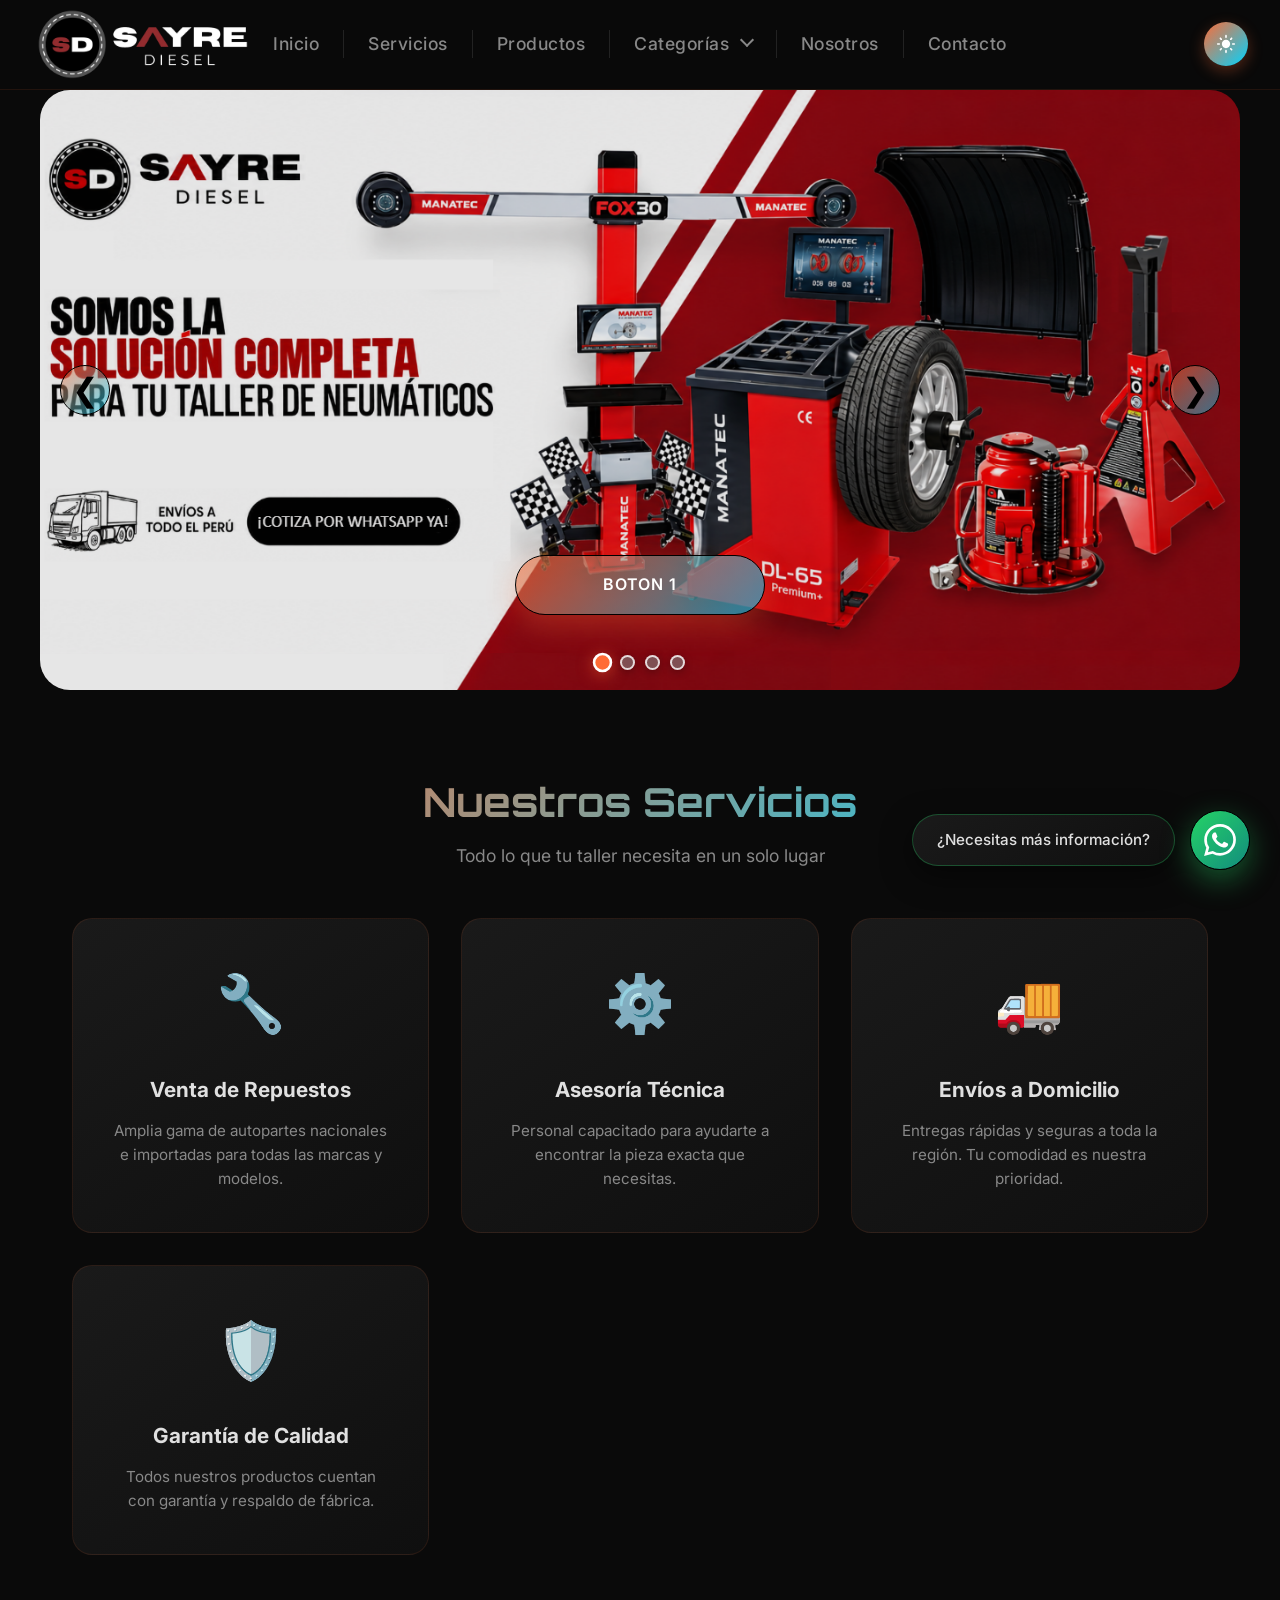
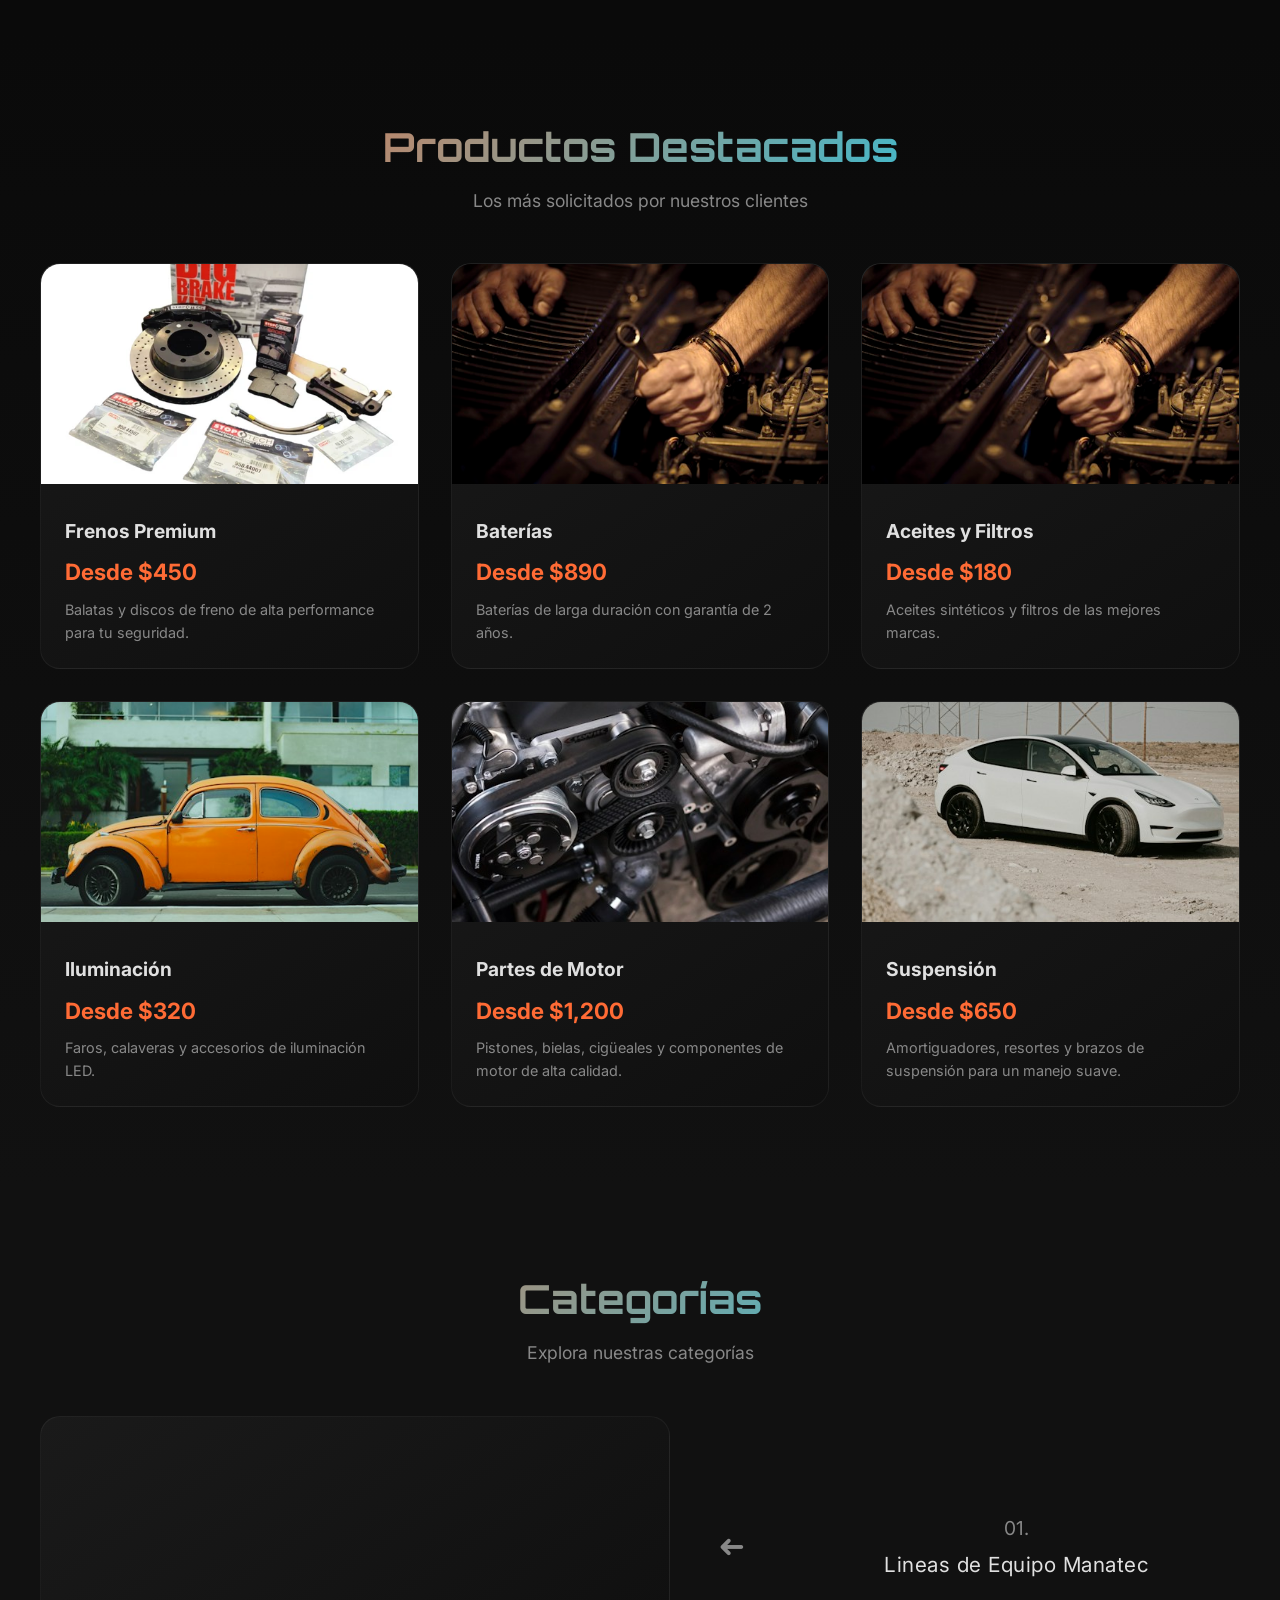
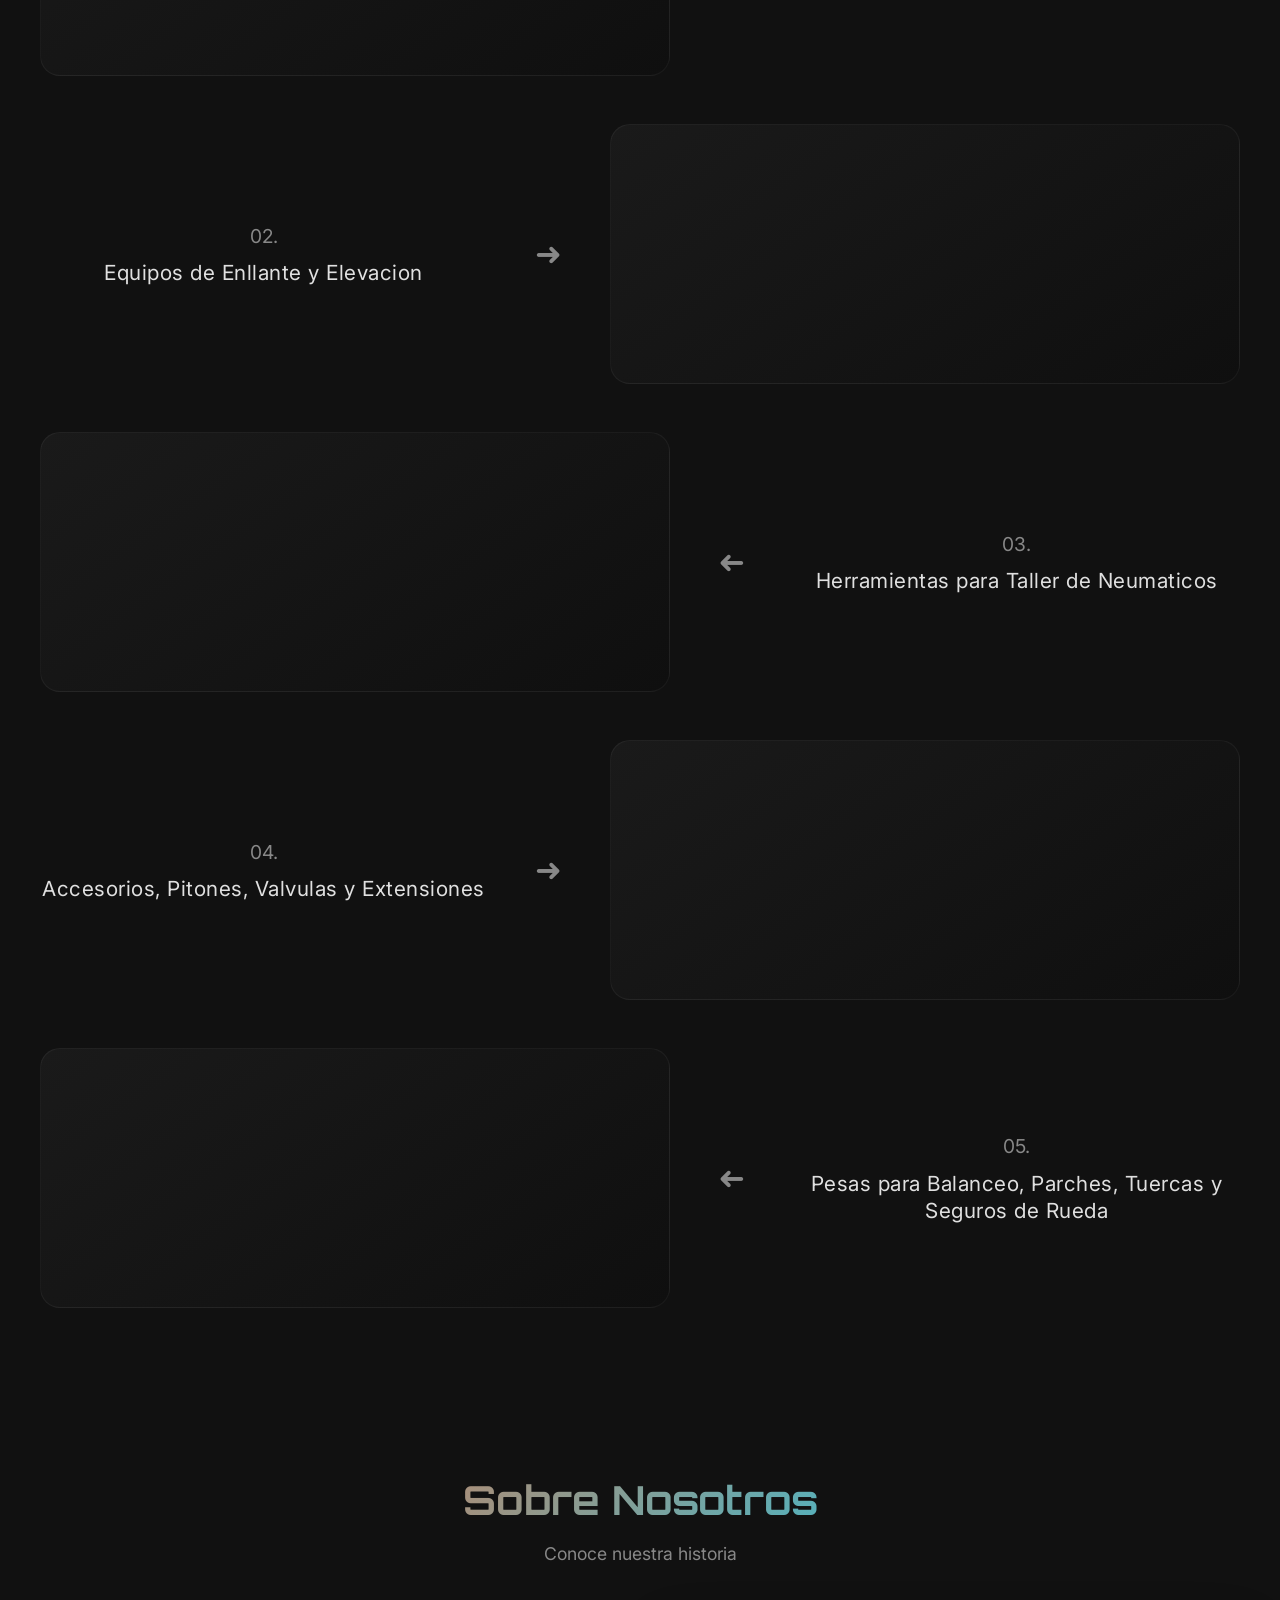
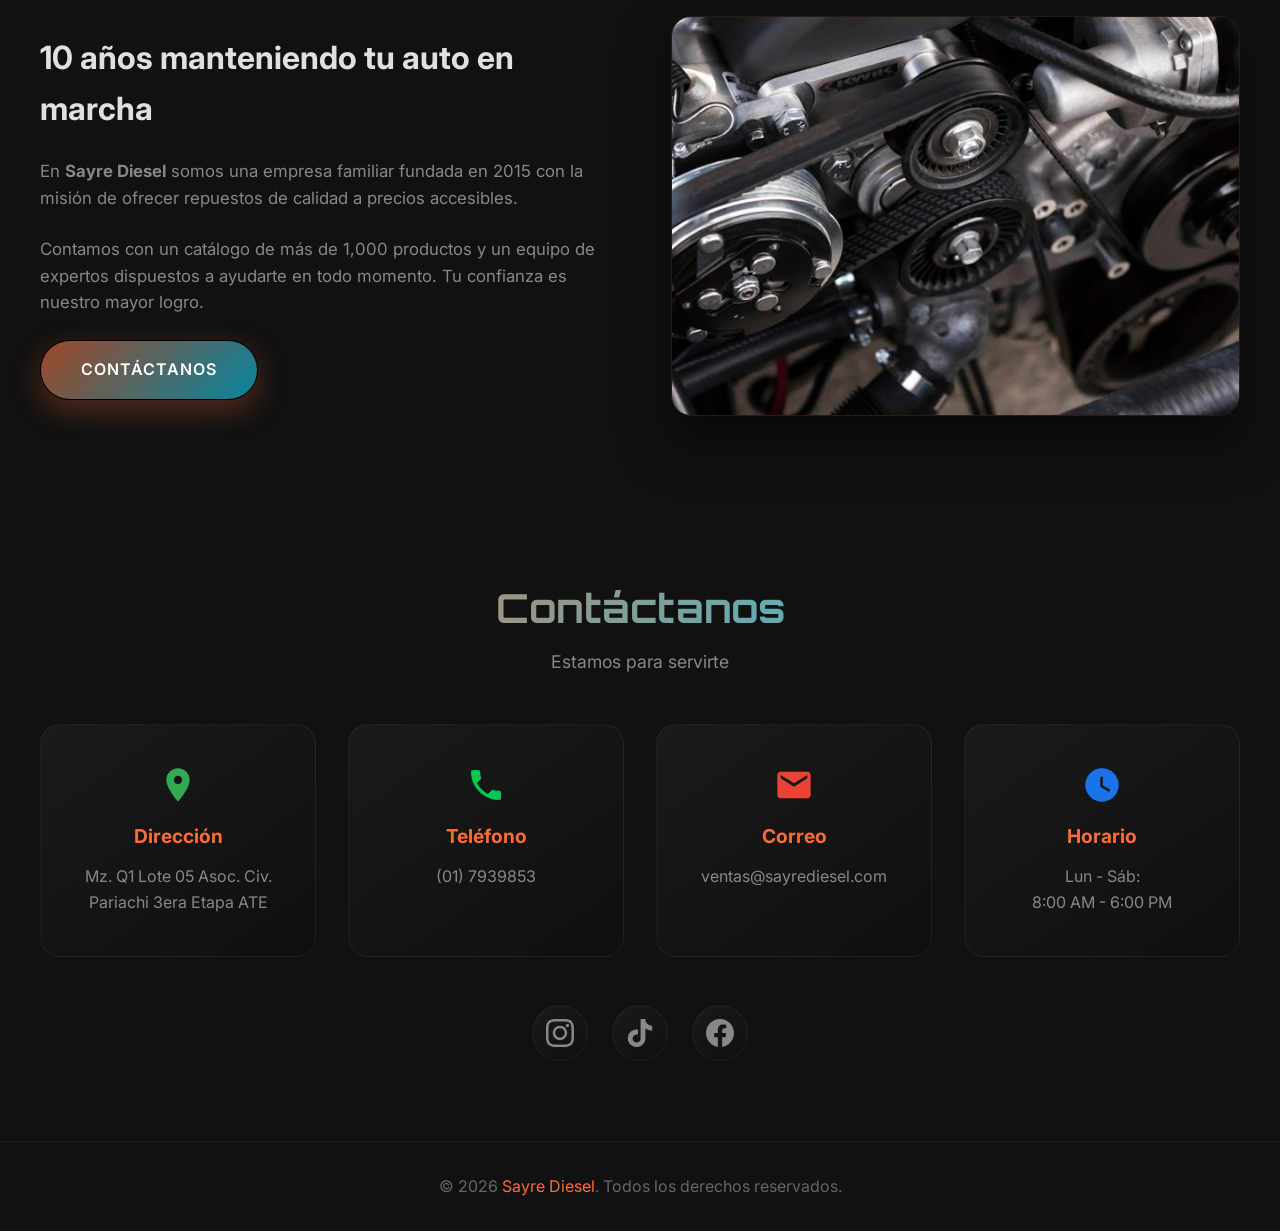
==== index.html @ cdb32468 "Primer commit: subir proyecto" ====
﻿<!DOCTYPE html>
<html lang="es">
<head>
    <meta charset="UTF-8">
    <meta name="viewport" content="width=device-width, initial-scale=1.0">
    <title>Sayre Diesel - Tu taller en confianza</title>
    <link href="https://fonts.googleapis.com/css2?family=Orbitron:wght@400;700;900&family=Inter:wght@300;400;500;600;700&display=swap" rel="stylesheet">
    <link rel="stylesheet" href="styles.css">
</head>
<body>

    <!-- NAVBAR -->
    <nav>
        <div class="logo">
            <a href="#inicio">
                <img src="imagenes/Logo-sayre-diesel-noche.png" alt="Sayre Diesel" class="logo-img logo-dark">
                <img src="imagenes/Logo-sayre-diesel-dia.png" alt="Sayre Diesel" class="logo-img logo-light">
            </a>
        </div>
        <ul>
            <li><a href="#inicio">Inicio</a></li>
            <li><a href="#servicios">Servicios</a></li>
            <li><a href="#productos">Productos</a></li>
            <li class="dropdown">
                <a href="#categorias">Categorías</a>
                <ul class="dropdown-menu">
                    <li><a href="lineas-manatec.html">Lineas de Equipo Manatec</a></li>
                    <li><a href="equipos-enllante.html">Equipos de Enllante y Elevacion</a></li>
                    <li><a href="herramientas-neumaticos.html">Herramientas para Taller de Neumaticos</a></li>
                    <li><a href="accesorios-pitones.html">Accesorios, Pitones, Valvulas y Extensiones</a></li>
                    <li><a href="pesas-balanceo.html">Pesas para Balanceo, Parches, Tuercas y Seguros de Rueda</a></li>
                </ul>
            </li>
            <li><a href="#nosotros">Nosotros</a></li>
            <li><a href="#contacto">Contacto</a></li>
        </ul>
        <div class="nav-actions">
            <button class="theme-toggle" onclick="toggleTheme()" aria-label="Cambiar tema">
                <svg class="icon-sun" viewBox="0 0 24 24" fill="currentColor" width="20" height="20">
                    <path d="M12 7c-2.76 0-5 2.24-5 5s2.24 5 5 5 5-2.24 5-5-2.24-5-5-5zM2 13h2c.55 0 1-.45 1-1s-.45-1-1-1H2c-.55 0-1 .45-1 1s.45 1 1 1zm18 0h2c.55 0 1-.45 1-1s-.45-1-1-1h-2c-.55 0-1 .45-1 1s.45 1 1 1zM11 2v2c0 .55.45 1 1 1s1-.45 1-1V2c0-.55-.45-1-1-1s-1 .45-1 1zm0 18v2c0 .55.45 1 1 1s1-.45 1-1v-2c0-.55-.45-1-1-1s-1 .45-1 1zM5.99 4.58c-.39-.39-1.03-.39-1.41 0-.39.39-.39 1.03 0 1.41l1.06 1.06c.39.39 1.03.39 1.41 0s.39-1.03 0-1.41L5.99 4.58zm12.37 12.37c-.39-.39-1.03-.39-1.41 0-.39.39-.39 1.03 0 1.41l1.06 1.06c.39.39 1.03.39 1.41 0 .39-.39.39-1.03 0-1.41l-1.06-1.06zm1.06-10.96c.39-.39.39-1.03 0-1.41-.39-.39-1.03-.39-1.41 0l-1.06 1.06c-.39.39-.39 1.03 0 1.41s1.03.39 1.41 0l1.06-1.06zM7.05 18.36c.39-.39.39-1.03 0-1.41-.39-.39-1.03-.39-1.41 0l-1.06 1.06c-.39.39-.39 1.03 0 1.41s1.03.39 1.41 0l1.06-1.06z"/>
                </svg>
                <svg class="icon-moon" viewBox="0 0 24 24" fill="currentColor" width="20" height="20">
                    <path d="M12 3c-4.97 0-9 4.03-9 9s4.03 9 9 9 9-4.03 9-9c0-.46-.04-.92-.1-1.36-.98 1.37-2.58 2.26-4.4 2.26-2.98 0-5.4-2.42-5.4-5.4 0-1.81.89-3.42 2.26-4.4-.44-.06-.9-.1-1.36-.1z"/>
                </svg>
            </button>
            <button class="login-btn" onclick="openLogin()" aria-label="Iniciar Sesión">
                <svg viewBox="0 0 24 24" fill="currentColor" width="20" height="20">
                    <path d="M12 12c2.21 0 4-1.79 4-4s-1.79-4-4-4-4 1.79-4 4 1.79 4 4 4zm0 2c-2.67 0-8 1.34-8 4v2h16v-2c0-2.66-5.33-4-8-4z"/>
                </svg>
            </button>
        </div>
    </nav>

    <!-- MODAL DE LOGIN -->
    <div id="loginModal" class="modal">
        <div class="modal-content">
            <span class="close-btn" onclick="closeLogin()">&times;</span>
            <h2>Iniciar Sesión</h2>
            <form id="loginForm" onsubmit="handleLogin(event)">
                <div class="form-group">
                    <label for="username">Usuario</label>
                    <input type="text" id="username" required>
                </div>
                <div class="form-group">
                    <label for="password">Contraseña</label>
                    <input type="password" id="password" required>
                </div>
                <button type="submit" class="btn btn-full">Entrar</button>
            </form>
            <p id="loginError" class="error-msg"></p>
        </div>
    </div>

    <!-- BARRA DE HERRAMIENTAS (solo visible si está logueado) -->
    <div id="editToolbar" class="edit-toolbar" style="display: none;">
        <span id="userInfo"></span>
        <button onclick="logout()" class="logout-btn">Cerrar Sesión</button>
    </div>

    <!-- HERO CARRUSEL -->
    <section class="hero" id="inicio">
        <div class="carousel">
            <div class="carousel-track">
                <div class="carousel-slide" style="background-image: url('imagenes/imgs-slides/new-slide-01.png');">
                    <a href="#productos" class="btn">
                        <span>Boton 1</span>
                    </a>
                </div>
                <div class="carousel-slide" style="background-image: url('imagenes/slide2.jpg');">
                    <a href="#contacto" class="btn">Contactar</a>
                </div>
                <div class="carousel-slide" style="background-image: url('imagenes/slide3.jpg');">
                    <h1><span>Garantía</span> de calidad</h1>
                    <p>Todos nuestros productos cuentan con garantía y respaldo de fábrica. Tu tranquilidad es nuestra mayor recompensa.</p>
                    <a href="#servicios" class="btn">Ver Servicios</a>
                </div>
                <div class="carousel-slide" style="background-image: url('imagenes/slide4.jpg');">
                    <h1><span>+10,000</span> productos en catálogo</h1>
                    <p>Contamos con un amplio inventario de repuestos nacionales e importados para todas las marcas y modelos.</p>
                    <a href="#productos" class="btn">Ver Catálogo</a>
                </div>
            </div>
            <button class="carousel-btn prev" onclick="changeSlide(-1)">&#10094;</button>
            <button class="carousel-btn next" onclick="changeSlide(1)">&#10095;</button>
            <div class="carousel-dots">
                <span class="dot active" onclick="goToSlide(0)"></span>
                <span class="dot" onclick="goToSlide(1)"></span>
                <span class="dot" onclick="goToSlide(2)"></span>
                <span class="dot" onclick="goToSlide(3)"></span>
            </div>
        </div>
    </section>

    <!-- SERVICIOS -->
    <section id="servicios">
        <h2 class="section-title">Nuestros Servicios</h2>
        <p class="section-subtitle">Todo lo que tu taller necesita en un solo lugar</p>
        <div class="servicios-grid">
            <div class="card">
                <div class="icono">🔧</div>
                <h3>Venta de Repuestos</h3>
                <p>Amplia gama de autopartes nacionales e importadas para todas las marcas y modelos.</p>
            </div>
            <div class="card">
                <div class="icono">⚙️</div>
                <h3>Asesoría Técnica</h3>
                <p>Personal capacitado para ayudarte a encontrar la pieza exacta que necesitas.</p>
            </div>
            <div class="card">
                <div class="icono">🚚</div>
                <h3>Envíos a Domicilio</h3>
                <p>Entregas rápidas y seguras a toda la región. Tu comodidad es nuestra prioridad.</p>
            </div>
            <div class="card">
                <div class="icono">🛡️</div>
                <h3>Garantía de Calidad</h3>
                <p>Todos nuestros productos cuentan con garantía y respaldo de fábrica.</p>
            </div>
        </div>
    </section>

    <!-- PRODUCTOS -->
    <section id="productos">
        <div class="contenido">
            <h2 class="section-title">Productos Destacados</h2>
            <p class="section-subtitle">Los más solicitados por nuestros clientes</p>
            <div class="productos-grid">
                <div class="producto">
                    <img src="imagenes/kick.png" alt="Frenos Premium">
                    <div class="info">
                        <h3>Frenos Premium</h3>
                        <div class="precio">Desde $450</div>
                        <p class="descripcion">Balatas y discos de freno de alta performance para tu seguridad.</p>
                    </div>
                </div>
                <div class="producto">
                    <img src="imagenes/baterias.jpg" alt="Baterías">
                    <div class="info">
                        <h3>Baterías</h3>
                        <div class="precio">Desde $890</div>
                        <p class="descripcion">Baterías de larga duración con garantía de 2 años.</p>
                    </div>
                </div>
                <div class="producto">
                    <img src="imagenes/aceites.jpg" alt="Aceites y Filtros">
                    <div class="info">
                        <h3>Aceites y Filtros</h3>
                        <div class="precio">Desde $180</div>
                        <p class="descripcion">Aceites sintéticos y filtros de las mejores marcas.</p>
                    </div>
                </div>
                <div class="producto">
                    <img src="imagenes/iluminacion.jpg" alt="Iluminación">
                    <div class="info">
                        <h3>Iluminación</h3>
                        <div class="precio">Desde $320</div>
                        <p class="descripcion">Faros, calaveras y accesorios de iluminación LED.</p>
                    </div>
                </div>
                <div class="producto">
                    <img src="imagenes/motor.jpg" alt="Motor">
                    <div class="info">
                        <h3>Partes de Motor</h3>
                        <div class="precio">Desde $1,200</div>
                        <p class="descripcion">Pistones, bielas, cigüeales y componentes de motor de alta calidad.</p>
                    </div>
                </div>
                <div class="producto">
                    <img src="imagenes/suspension.jpg" alt="Suspensión">
                    <div class="info">
                        <h3>Suspensión</h3>
                        <div class="precio">Desde $650</div>
                        <p class="descripcion">Amortiguadores, resortes y brazos de suspensión para un manejo suave.</p>
                    </div>
                </div>

            </div>
        </div>
    </section>

    <!-- CATEGORÍAS -->
    <section id="categorias">
        <div class="contenido">
            <h2 class="section-title">Categorías</h2>
            <p class="section-subtitle">Explora nuestras categorías</p>
            <div class="categorias-grid">
                <div class="categoria-item">
                    <a href="lineas-manatec.html" class="categoria-img"></a>
                    <span class="categoria-arrow">&#10140;</span>
                    <div class="categoria-texto">
                        <span class="categoria-num">01.</span>
                        <h3>Lineas de Equipo Manatec</h3>
                    </div>
                </div>
                <div class="categoria-item reverse">
                    <a href="equipos-enllante.html" class="categoria-img"></a>
                    <span class="categoria-arrow">&#10140;</span>
                    <div class="categoria-texto">
                        <span class="categoria-num">02.</span>
                        <h3>Equipos de Enllante y Elevacion</h3>
                    </div>
                </div>
                <div class="categoria-item">
                    <a href="herramientas-neumaticos.html" class="categoria-img"></a>
                    <span class="categoria-arrow">&#10140;</span>
                    <div class="categoria-texto">
                        <span class="categoria-num">03.</span>
                        <h3>Herramientas para Taller de Neumaticos</h3>
                    </div>
                </div>
                <div class="categoria-item reverse">
                    <a href="accesorios-pitones.html" class="categoria-img"></a>
                    <span class="categoria-arrow">&#10140;</span>
                    <div class="categoria-texto">
                        <span class="categoria-num">04.</span>
                        <h3>Accesorios, Pitones, Valvulas y Extensiones</h3>
                    </div>
                </div>
                <div class="categoria-item">
                    <a href="pesas-balanceo.html" class="categoria-img"></a>
                    <span class="categoria-arrow">&#10140;</span>
                    <div class="categoria-texto">
                        <span class="categoria-num">05.</span>
                        <h3>Pesas para Balanceo, Parches, Tuercas y Seguros de Rueda</h3>
                    </div>
                </div>
            </div>
        </div>
    </section>

    <!-- NOSOTROS -->
    <section id="nosotros">
        <div class="nosotros-inner">
            <h2 class="section-title">Sobre Nosotros</h2>
            <p class="section-subtitle">Conoce nuestra historia</p>
            <div class="nosotros-contenido">
                <div class="nosotros-texto">
                    <h2>10 años manteniendo tu auto en marcha</h2>
                    <p>En <strong>Sayre Diesel</strong> somos una empresa familiar fundada en 2015 con la misión de ofrecer repuestos de calidad a precios accesibles.</p>
                    <p>Contamos con un catálogo de más de 1,000 productos y un equipo de expertos dispuestos a ayudarte en todo momento. Tu confianza es nuestro mayor logro.</p>
                    <a href="#contacto" class="btn">Contáctanos</a>
                </div>
                <div class="nosotros-img">
                    <img src="imagenes/taller.jpg" alt="Taller Sayre Diesel">
                </div>
            </div>
        </div>
    </section>

    <!-- CONTACTO -->
    <section id="contacto">
        <div class="contenido">
            <h2 class="section-title">Contáctanos</h2>
            <p class="section-subtitle">Estamos para servirte</p>
            <div class="contacto-grid">
                <div class="contacto-item">
                    <div class="icono">
                        <svg viewBox="0 0 24 24" fill="currentColor" width="40" height="40">
                            <path d="M12 2C8.13 2 5 5.13 5 9c0 5.25 7 13 7 13s7-7.75 7-13c0-3.87-3.13-7-7-7zm0 9.5c-1.38 0-2.5-1.12-2.5-2.5s1.12-2.5 2.5-2.5 2.5 1.12 2.5 2.5-1.12 2.5-2.5 2.5z"/>
                        </svg>
                    </div>
                    <h3>Dirección</h3>
                    <p>Mz. Q1 Lote 05 Asoc. Civ. Pariachi 3era Etapa ATE</p>
                </div>
                <div class="contacto-item">
                    <div class="icono">
                        <svg viewBox="0 0 24 24" fill="currentColor" width="40" height="40">
                            <path d="M6.62 10.79c1.44 2.83 3.76 5.14 6.59 6.59l2.2-2.2c.27-.27.67-.36 1.02-.24 1.12.37 2.33.57 3.57.57.55 0 1 .45 1 1V20c0 .55-.45 1-1 1-9.39 0-17-7.61-17-17 0-.55.45-1 1-1h3.5c.55 0 1 .45 1 1 0 1.25.2 2.45.57 3.57.11.35.03.74-.25 1.02l-2.2 2.2z"/>
                        </svg>
                    </div>
                    <h3>Teléfono</h3>
                    <p>(01) 7939853</p>
                </div>
                <div class="contacto-item">
                    <div class="icono">
                        <svg viewBox="0 0 24 24" fill="currentColor" width="40" height="40">
                            <path d="M20 4H4c-1.1 0-1.99.9-1.99 2L2 18c0 1.1.9 2 2 2h16c1.1 0 2-.9 2-2V6c0-1.1-.9-2-2-2zm0 4l-8 5-8-5V6l8 5 8-5v2z"/>
                        </svg>
                    </div>
                    <h3>Correo</h3>
                    <p>ventas@sayrediesel.com</p>
                </div>
                <div class="contacto-item">
                    <div class="icono">
                        <svg viewBox="0 0 24 24" fill="currentColor" width="40" height="40">
                            <path d="M12 2C6.5 2 2 6.5 2 12s4.5 10 10 10 10-4.5 10-10S17.5 2 12 2zm4.2 14.2L11 13V7h1.5v5.2l4.5 2.7-.8 1.3z"/>
                        </svg>
                    </div>
                    <h3>Horario</h3>
                    <p>Lun - Sáb:<br>8:00 AM - 6:00 PM</p>
                </div>
            </div>
            <div class="redes-sociales">
                <a href="#" class="red-social" aria-label="Instagram">
                    <svg viewBox="0 0 24 24" fill="currentColor" width="28" height="28">
                        <path d="M12 2.163c3.204 0 3.584.012 4.85.07 3.252.148 4.771 1.691 4.919 4.919.058 1.265.069 1.645.069 4.849 0 3.205-.012 3.584-.069 4.849-.149 3.225-1.664 4.771-4.919 4.919-1.266.058-1.644.07-4.85.07-3.204 0-3.584-.012-4.849-.07-3.26-.149-4.771-1.699-4.919-4.92-.058-1.265-.07-1.644-.07-4.849 0-3.204.013-3.583.07-4.849.149-3.227 1.664-4.771 4.919-4.919 1.266-.057 1.645-.069 4.849-.069zm0-2.163c-3.259 0-3.667.014-4.947.072-4.358.2-6.78 2.618-6.98 6.98-.059 1.281-.073 1.689-.073 4.948 0 3.259.014 3.668.072 4.948.2 4.358 2.618 6.78 6.98 6.98 1.281.058 1.689.072 4.948.072 3.259 0 3.668-.014 4.948-.072 4.354-.2 6.782-2.618 6.979-6.98.059-1.28.073-1.689.073-4.948 0-3.259-.014-3.667-.072-4.947-.196-4.354-2.617-6.78-6.979-6.98-1.281-.059-1.69-.073-4.949-.073zm0 5.838c-3.403 0-6.162 2.759-6.162 6.162s2.759 6.163 6.162 6.163 6.162-2.759 6.162-6.163c0-3.403-2.759-6.162-6.162-6.162zm0 10.162c-2.209 0-4-1.79-4-4 0-2.209 1.791-4 4-4s4 1.791 4 4c0 2.21-1.791 4-4 4zm6.406-11.845c-.796 0-1.441.645-1.441 1.44s.645 1.44 1.441 1.44c.795 0 1.439-.645 1.439-1.44s-.644-1.44-1.439-1.44z"/>
                    </svg>
                </a>
                <a href="#" class="red-social" aria-label="TikTok">
                    <svg viewBox="0 0 24 24" fill="currentColor" width="28" height="28">
                        <path d="M12.525.02c1.31-.02 2.61-.01 3.91-.02.08 1.53.63 3.09 1.75 4.17 1.12 1.11 2.7 1.62 4.24 1.79v4.03c-1.44-.05-2.89-.35-4.2-.97-.57-.26-1.1-.59-1.62-.93-.01 2.92.01 5.84-.02 8.75-.08 1.4-.54 2.79-1.35 3.94-1.31 1.92-3.58 3.17-5.91 3.21-1.43.08-2.86-.31-4.08-1.03-2.02-1.19-3.44-3.37-3.65-5.71-.02-.5-.03-1-.01-1.49.18-1.9 1.12-3.72 2.58-4.96 1.66-1.44 3.98-2.13 6.15-1.72.02 1.48-.04 2.96-.04 4.44-.99-.32-2.15-.23-3.02.37-.63.41-1.11 1.04-1.36 1.75-.21.51-.15 1.07-.14 1.61.24 1.64 1.82 3.02 3.5 2.87 1.12-.01 2.19-.66 2.77-1.61.19-.33.4-.67.41-1.06.1-1.79.06-3.57.07-5.36.01-4.03-.01-8.05.02-12.07z"/>
                    </svg>
                </a>
                <a href="#" class="red-social" aria-label="Facebook">
                    <svg viewBox="0 0 24 24" fill="currentColor" width="28" height="28">
                        <path d="M24 12.073c0-6.627-5.373-12-12-12s-12 5.373-12 12c0 5.99 4.388 10.954 10.125 11.854v-8.385H7.078v-3.47h3.047V9.43c0-3.007 1.792-4.669 4.533-4.669 1.312 0 2.686.235 2.686.235v2.953H15.83c-1.491 0-1.956.925-1.956 1.874v2.25h3.328l-.532 3.47h-2.796v8.385C19.612 23.027 24 18.062 24 12.073z"/>
                    </svg>
                </a>
            </div>
        </div>
    </section>

    <!-- FOOTER -->
    <footer>
        <p>&copy; 2026 <span>Sayre Diesel</span>. Todos los derechos reservados.</p>
    </footer>

    <!-- BOTÓN WHATSAPP -->
    <div class="whatsapp-container">
        <span class="whatsapp-text">¿Necesitas más información?</span>
        <div class="whatsapp-menu-container">
            <button class="whatsapp-btn" onclick="toggleWhatsappMenu()" aria-label="Contactar por WhatsApp">
                <svg class="whatsapp-icon" viewBox="0 0 24 24" xmlns="http://www.w3.org/2000/svg">
                    <path d="M17.472 14.382c-.297-.149-1.758-.867-2.03-.967-.273-.099-.471-.148-.67.15-.197.297-.767.966-.94 1.164-.173.199-.347.223-.644.075-.297-.15-1.255-.463-2.39-1.475-.883-.788-1.48-1.761-1.653-2.059-.173-.297-.018-.458.13-.606.134-.133.298-.347.446-.52.149-.174.198-.298.298-.497.099-.198.05-.371-.025-.52-.075-.149-.669-1.612-.916-2.207-.242-.579-.487-.5-.669-.51-.173-.008-.371-.01-.57-.01-.198 0-.52.074-.792.372-.272.297-1.04 1.016-1.04 2.479 0 1.462 1.065 2.875 1.213 3.074.149.198 2.096 3.2 5.077 4.487.709.306 1.262.489 1.694.625.712.227 1.36.195 1.871.118.571-.085 1.758-.719 2.006-1.413.248-.694.248-1.289.173-1.413-.074-.124-.272-.198-.57-.347m-5.421 7.403h-.004a9.87 9.87 0 01-5.031-1.378l-.361-.214-3.741.982.998-3.648-.235-.374a9.86 9.86 0 01-1.51-5.26c.001-5.45 4.436-9.884 9.888-9.884 2.64 0 5.122 1.03 6.988 2.898a9.825 9.825 0 012.893 6.994c-.003 5.45-4.437 9.884-9.885 9.884m8.413-18.297A11.815 11.815 0 0012.05 0C5.495 0 .16 5.335.157 11.892c0 2.096.547 4.142 1.588 5.945L.057 24l6.305-1.654a11.882 11.882 0 005.683 1.448h.005c6.554 0 11.89-5.335 11.893-11.893a11.821 11.821 0 00-3.48-8.413z"/>
                </svg>
                <svg class="close-icon" viewBox="0 0 24 24" fill="currentColor" width="32" height="32">
                    <path d="M19 6.41L17.59 5 12 10.59 6.41 5 5 6.41 10.59 12 5 17.59 6.41 19 12 13.41 17.59 19 19 17.59 13.41 12z"/>
                </svg>
            </button>
            <div id="whatsappMenu" class="whatsapp-dropdown">
                <p class="whatsapp-welcome">¡Hola!😄, haga click en uno de nuestros asesores para comunicarse por WhatsApp</p>
                <a href="https://wa.me/51974084351" target="_blank" class="whatsapp-option">
                    <svg class="whatsapp-option-icon" viewBox="0 0 24 24" fill="currentColor" width="20" height="20">
                        <path d="M17.472 14.382c-.297-.149-1.758-.867-2.03-.967-.273-.099-.471-.148-.67.15-.197.297-.767.966-.94 1.164-.173.199-.347.223-.644.075-.297-.15-1.255-.463-2.39-1.475-.883-.788-1.48-1.761-1.653-2.059-.173-.297-.018-.458.13-.606.134-.133.298-.347.446-.52.149-.174.198-.298.298-.497.099-.198.05-.371-.025-.52-.075-.149-.669-1.612-.916-2.207-.242-.579-.487-.5-.669-.51-.173-.008-.371-.01-.57-.01-.198 0-.52.074-.792.372-.272.297-1.04 1.016-1.04 2.479 0 1.462 1.065 2.875 1.213 3.074.149.198 2.096 3.2 5.077 4.487.709.306 1.262.489 1.694.625.712.227 1.36.195 1.871.118.571-.085 1.758-.719 2.006-1.413.248-.694.248-1.289.173-1.413-.074-.124-.272-.198-.57-.347m-5.421 7.403h-.004a9.87 9.87 0 01-5.031-1.378l-.361-.214-3.741.982.998-3.648-.235-.374a9.86 9.86 0 01-1.51-5.26c.001-5.45 4.436-9.884 9.888-9.884 2.64 0 5.122 1.03 6.988 2.898a9.825 9.825 0 012.893 6.994c-.003 5.45-4.437 9.884-9.885 9.884m8.413-18.297A11.815 11.815 0 0012.05 0C5.495 0 .16 5.335.157 11.892c0 2.096.547 4.142 1.588 5.945L.057 24l6.305-1.654a11.882 11.882 0 005.683 1.448h.005c6.554 0 11.89-5.335 11.893-11.893a11.821 11.821 0 00-3.48-8.413z"/>
                    </svg>
                    <span class="asesor-info">
                        <span class="asesor-name">Asesor 1</span>
                        <span class="asesor-number">+51 974 084 351</span>
                    </span>
                </a>
                <a href="https://wa.me/51930656309" target="_blank" class="whatsapp-option">
                    <svg class="whatsapp-option-icon" viewBox="0 0 24 24" fill="currentColor" width="20" height="20">
                        <path d="M17.472 14.382c-.297-.149-1.758-.867-2.03-.967-.273-.099-.471-.148-.67.15-.197.297-.767.966-.94 1.164-.173.199-.347.223-.644.075-.297-.15-1.255-.463-2.39-1.475-.883-.788-1.48-1.761-1.653-2.059-.173-.297-.018-.458.13-.606.134-.133.298-.347.446-.52.149-.174.198-.298.298-.497.099-.198.05-.371-.025-.52-.075-.149-.669-1.612-.916-2.207-.242-.579-.487-.5-.669-.51-.173-.008-.371-.01-.57-.01-.198 0-.52.074-.792.372-.272.297-1.04 1.016-1.04 2.479 0 1.462 1.065 2.875 1.213 3.074.149.198 2.096 3.2 5.077 4.487.709.306 1.262.489 1.694.625.712.227 1.36.195 1.871.118.571-.085 1.758-.719 2.006-1.413.248-.694.248-1.289.173-1.413-.074-.124-.272-.198-.57-.347m-5.421 7.403h-.004a9.87 9.87 0 01-5.031-1.378l-.361-.214-3.741.982.998-3.648-.235-.374a9.86 9.86 0 01-1.51-5.26c.001-5.45 4.436-9.884 9.888-9.884 2.64 0 5.122 1.03 6.988 2.898a9.825 9.825 0 012.893 6.994c-.003 5.45-4.437 9.884-9.885 9.884m8.413-18.297A11.815 11.815 0 0012.05 0C5.495 0 .16 5.335.157 11.892c0 2.096.547 4.142 1.588 5.945L.057 24l6.305-1.654a11.882 11.882 0 005.683 1.448h.005c6.554 0 11.89-5.335 11.893-11.893a11.821 11.821 0 00-3.48-8.413z"/>
                    </svg>
                    <span class="asesor-info">
                        <span class="asesor-name">Asesor 2</span>
                        <span class="asesor-number">+51 930 656 309</span>
                    </span>
                </a>
            </div>
        </div>
    </div>

    <script src="script.js"></script>
</body>
</html>
---- styles.css ----
* {
    margin: 0;
    padding: 0;
    box-sizing: border-box;
}

html {
    scroll-behavior: smooth;
}

/* ===== VARIABLES MODO NOCTURNO (por defecto) ===== */
:root {
    --bg-primary: #0a0a0a;
    --bg-secondary: #111111;
    --bg-card: #1a1a1a;
    --bg-card-hover: #0f0f0f;
    --text-primary: #e0e0e0;
    --text-secondary: #888;
    --text-muted: #666;
    --accent-orange: #ff6b35;
    --accent-cyan: #00d4ff;
    --border-color: rgba(255, 107, 53, 0.1);
    --border-light: rgba(255, 255, 255, 0.05);
    --shadow-color: rgba(0, 0, 0, 0.5);
    --nav-bg: rgba(10, 10, 10, 0.95);
    --nav-bg-scrolled: rgba(10, 10, 10, 0.98);
    --input-bg: rgba(255, 255, 255, 0.05);
    --input-border: rgba(255, 255, 255, 0.1);
    --overlay-bg: rgba(10, 10, 10, 0.1);
    --modal-bg: linear-gradient(145deg, #1a1a1a, #0f0f0f);
    --whatsapp-bg: linear-gradient(145deg, #1a1a1a, #0f0f0f);
    --whatsapp-border: rgba(37, 211, 102, 0.3);
    --gold: #ffd700;
}

/* ===== VARIABLES MODO DIURNO ===== */
[data-theme="light"] {
    --bg-primary: #f5f5f5;
    --bg-secondary: #ffffff;
    --bg-card: #f0f0f0;
    --bg-card-hover: #e8e8e8;
    --text-primary: #1a1a1a;
    --text-secondary: #555;
    --text-muted: #777;
    --accent-orange: #ff6b35;
    --accent-cyan: #00b4d8;
    --border-color: rgba(255, 107, 53, 0.15);
    --border-light: rgba(0, 0, 0, 0.08);
    --shadow-color: rgba(0, 0, 0, 0.1);
    --nav-bg: rgba(255, 255, 255, 0.95);
    --nav-bg-scrolled: rgba(255, 255, 255, 0.98);
    --input-bg: rgba(0, 0, 0, 0.03);
    --input-border: rgba(0, 0, 0, 0.15);
    --overlay-bg: rgba(255, 255, 255, 0.02);
    --modal-bg: linear-gradient(145deg, #ffffff, #f8f8f8);
    --whatsapp-bg: linear-gradient(145deg, #ffffff, #f8f8f8);
    --whatsapp-border: rgba(37, 211, 102, 0.4);
    --gold: #d4a017;
}

html, body {
    overflow-x: clip;
}

body {
    font-family: 'Inter', sans-serif;
    line-height: 1.6;
    color: var(--text-primary);
    background: var(--bg-primary);
    transition: background 0.3s ease, color 0.3s ease;
}

/* ===== NAVBAR ===== */
nav {
    background: var(--nav-bg);
    backdrop-filter: blur(20px);
    padding: 1.4rem 2rem;
    display: grid;
    grid-template-columns: 1fr auto 1fr;
    align-items: center;
    position: sticky;
    top: 0;
    z-index: 100;
    border-bottom: 1px solid var(--border-color);
    transition: background 0.3s ease;
}

nav .logo {
    display: flex;
    align-items: center;
    position: relative;}

nav .logo a {
    display: flex;
    align-items: center;
    cursor: pointer;
}

nav .logo-img {
    height: 80px;
    width: auto;
    object-fit: contain;
    background: transparent;
    padding: 5px;
    border-radius: 8px;
    position: absolute;
    left: 0;
    top: 50%;
    transform: translateY(-50%);
    transition: opacity 0.3s ease;
}

/* Logo modo diurno - oculto por defecto */
.logo-light {
    opacity: 0;
}

/* En modo diurno se muestra el logo claro */
[data-theme="light"] .logo-dark {
    opacity: 0;
}

[data-theme="light"] .logo-light {
    opacity: 1;
}

nav ul {
    display: flex;
    list-style: none;
    gap: 1.5rem;
    justify-self: center;
}

nav .logo span {
    color: var(--accent-cyan);
}

nav ul li {
    border-right: 1.98px solid var(--input-border);
    padding-right: 1.5rem;
}

nav ul li:last-child {
    border-right: none;
    padding-right: 0;
}

nav ul li a {
    color: var(--text-secondary);
    text-decoration: none;
    font-weight: 500;
    font-size: 1.1rem;
    letter-spacing: 0.5px;
    transition: all 0.3s;
    position: relative;
}

nav ul li a::after {
    content: '';
    position: absolute;
    bottom: -5px;
    left: 0;
    width: 0;
    height: 2px;
    background: linear-gradient(90deg, var(--accent-orange), var(--accent-cyan));
    transition: width 0.3s;
}

nav ul li a:hover {
    color: var(--accent-orange);
}

nav ul li a:hover::after {
    width: 100%;
}

/* ===== SUBMENÚ CATEGORÍAS ===== */
nav ul li.dropdown {
    position: relative;
}

nav ul li.dropdown > a {
    padding-right: 1.4rem;
}

nav ul li.dropdown > a::after {
    content: '';
    display: inline-block;
    position: absolute;
    top: 50%;
    right: 0;
    bottom: auto;
    left: auto;
    transform: translateY(-50%);
    width: 8px;
    height: 8px;
    background: none;
    border-right: 2px solid currentColor;
    border-bottom: 2px solid currentColor;
    transform: translateY(-90%) rotate(45deg);
    transition: transform 0.3s;
}

nav ul li.dropdown:hover > a::after {
    width: 8px;
    transform: translateY(-60%) rotate(-135deg);
}

.dropdown-menu {
    display: none;
    position: absolute;
    top: calc(100% + 10px);
    left: 50%;
    transform: translateX(-50%);
    background: var(--bg-card);
    border: 2px solid var(--border-color);
    border-radius: 12px;
    padding: 0.5rem 0;
    min-width: 260px;
    list-style: none;
    box-shadow: 0 15px 40px var(--shadow-color);
    backdrop-filter: blur(20px);
}

.dropdown-menu li {
    border-bottom: 1px solid var(--border-light);
}

.dropdown-menu li:last-child {
    border-bottom: none;
}

.dropdown-menu li a {
    display: block;
    padding: 0.6rem 1.2rem;
    color: var(--text-secondary);
    text-decoration: none;
    font-size: 0.9rem;
    transition: color 0.3s ease, background 0.3s ease;
}

.dropdown-menu li a:hover {
    color: var(--accent-orange);
    background: rgba(255, 107, 53, 0.08);
}

nav ul li.dropdown:hover .dropdown-menu {
    display: block;
}

.dropdown-menu::before {
    content: '';
    position: absolute;
    top: -12px;
    left: 0;
    right: 0;
    height: 12px;
}

/* ===== HERO CARRUSEL ===== */
#inicio {
    scroll-margin-top: 108px;
}

.hero {
    position: relative;
    overflow: hidden;
    padding: 0;
    width: 100%;
    height: 600px;
    transition: background 0.3s ease;
}

.carousel {
    position: relative;
    width: 100%;
    height: 100%;
    overflow: hidden;
}

.carousel-track {
    display: flex;
    transition: transform 0.5s ease;
    width: 100%;
    height: 100%;
}

.carousel-slide {
    min-width: 100%;
    width: 100%;
    height: 600px;
    display: flex;
    flex-direction: column;
    justify-content: flex-end;
    align-items: center;
    padding-bottom: 100px;
    background-size: cover;
    background-position: center;
    background-repeat: no-repeat;
    flex-shrink: 0;
    padding: 2rem;
    padding-bottom: 75px;
    position: relative;
    box-sizing: border-box;
    border-radius: 30px;
    overflow: hidden;
}

.carousel-slide::before {
    content: '';
    position: absolute;
    top: 0;
    left: 0;
    right: 0;
    bottom: 0;
    background: var(--overlay-bg);
    transition: background 0.3s ease;
}

.carousel-slide > * {
    position: relative;
    z-index: 1;
    text-align: center;
    width: 100%;
    max-width: 800px;
    margin-left: auto;
    margin-right: auto;
}



.carousel-slide h1 {
    font-family: 'Orbitron', sans-serif;
    font-size: 3.5rem;
    margin-bottom: 1.5rem;
    background: linear-gradient(135deg, #fff 0%, var(--accent-orange) 100%);
    -webkit-background-clip: text;
    -webkit-text-fill-color: transparent;
    background-clip: text;
    text-align: center;
}

.carousel-slide h1 span {
    background: linear-gradient(135deg, var(--accent-orange), var(--accent-cyan));
    -webkit-background-clip: text;
    -webkit-text-fill-color: transparent;
    background-clip: text;
}

.carousel-slide p {
    font-size: 1.2rem;
    max-width: 600px;
    margin: 0 auto 2.5rem;
    color: var(--text-secondary);
    text-align: center;
}

.carousel-btn {
    position: absolute;
    top: 50%;
    transform: translateY(-50%);
    background: linear-gradient(135deg, rgba(255, 107, 53, 0.50), rgba(0, 212, 255, 0.50));
    border: 1px solid #000;
    color: #000;
    width: 50px;
    height: 50px;
    border-radius: 50%;
    font-size: 2rem;
    cursor: pointer;
    transition: all 0.3s;
    display: flex;
    align-items: center;
    justify-content: center;
    z-index: 10;
}

.carousel-btn:hover {
    background: linear-gradient(135deg, rgba(255, 107, 53, 0.85), rgba(0, 212, 255, 0.85));
    border-color: #000;
    transform: translateY(-50%) scale(1.1);
}

.carousel-btn.prev {
    left: 20px;
}

.carousel-btn.next {
    right: 20px;
}

.carousel-dots {
    position: absolute;
    bottom: 20px;
    left: 50%;
    transform: translateX(-50%);
    display: flex;
    justify-content: center;
    gap: 10px;
    z-index: 10;
}

.dot {
    width: 15px;
    height: 15px;
    border-radius: 50%;
    background: rgba(128, 128, 128, 0.6);
    border: 2px solid rgba(255, 255, 255, 0.8);
    cursor: pointer;
    transition: all 0.3s;
    box-shadow: 0 2px 8px rgba(0, 0, 0, 0.3);
}

.dot.active {
    background: var(--accent-orange);
    border-color: #fff;
    transform: scale(1.3);
    box-shadow: 0 2px 12px rgba(255, 107, 53, 0.5);
}

.dot:hover {
    background: rgba(255, 107, 53, 0.8);
    border-color: #fff;
}

.btn {
    display: inline-block;
    background: linear-gradient(135deg, rgba(255, 107, 53, 0.60), rgba(0, 212, 255, 0.60));
    color: #fff;
    padding: 1rem 2.5rem;
    border-radius: 50px;
    text-decoration: none;
    font-weight: 600;
    font-size: 1rem;
    letter-spacing: 1px;
    transition: all 0.3s;
    box-shadow: 0 10px 30px rgba(255, 107, 53, 0.3);
    text-transform: uppercase;
    max-width: 250px;
    border: 1px solid #000;
}

.btn:hover {
    transform: translateY(-3px);
    box-shadow: 0 15px 40px rgba(255, 107, 53, 0.5);
    background: linear-gradient(135deg, rgba(255, 107, 53, 0.85), rgba(0, 212, 255, 0.85));
}

/* ===== SECCIONES ===== */
section {
    padding: 5rem 2rem;
    max-width: 1200px;
    margin: 0 auto;
    scroll-margin-top: 35px;
    transition: background 0.3s ease;
}

.section-title {
    text-align: center;
    font-family: 'Orbitron', sans-serif;
    font-size: 2.5rem;
    margin-bottom: 0.5rem;
    background: linear-gradient(135deg, var(--accent-orange), var(--accent-cyan));
    -webkit-background-clip: text;
    -webkit-text-fill-color: transparent;
    background-clip: text;
}

.section-subtitle {
    text-align: center;
    color: var(--text-secondary);
    margin-bottom: 3rem;
    font-size: 1.1rem;
}

/* ===== SERVICIOS ===== */
#servicios {
    background: var(--bg-primary);
}

.servicios-grid {
    display: grid;
    grid-template-columns: repeat(auto-fit, minmax(280px, 1fr));
    gap: 2rem;
}

.card {
    background: linear-gradient(145deg, var(--bg-card), var(--bg-card-hover));
    border: 1px solid var(--border-color);
    border-radius: 20px;
    padding: 2.5rem;
    text-align: center;
    transition: all 0.4s;
    position: relative;
    overflow: hidden;
}

.card::before {
    content: '';
    position: absolute;
    top: 0;
    left: 0;
    right: 0;
    height: 3px;
    background: linear-gradient(90deg, var(--accent-orange), var(--accent-cyan));
    transform: scaleX(0);
    transition: transform 0.4s;
}

.card:hover {
    transform: translateY(-10px);
    border-color: rgba(255, 107, 53, 0.3);
    box-shadow: 0 20px 40px var(--shadow-color);
}

.card:hover::before {
    transform: scaleX(1);
}

.card .icono {
    font-size: 3.5rem;
    margin-bottom: 1.5rem;
}

.card h3 {
    color: var(--text-primary);
    margin-bottom: 0.8rem;
    font-size: 1.3rem;
}

.card p {
    color: var(--text-secondary);
    font-size: 0.95rem;
}

/* ===== PRODUCTOS ===== */
#productos {
    background: linear-gradient(180deg, var(--bg-primary) 0%, var(--bg-secondary) 100%);
    max-width: 100%;
}

#productos .contenido {
    max-width: 1200px;
    margin: 0 auto;
}

.productos-grid {
    display: grid;
    grid-template-columns: repeat(3, 1fr);
    gap: 2rem;
}

.producto {
    background: linear-gradient(145deg, var(--bg-card), var(--bg-card-hover));
    border: 1px solid var(--border-light);
    border-radius: 20px;
    overflow: hidden;
    transition: all 0.4s;
}

.producto:hover {
    transform: translateY(-10px) scale(1.02);
    border-color: rgba(255, 107, 53, 0.3);
    box-shadow: 0 25px 50px var(--shadow-color);
}

.producto img {
    width: 100%;
    height: 220px;
    object-fit: cover;
    transition: transform 0.4s;
}

.producto:hover img {
    transform: scale(1.1);
}

.producto .info {
    padding: 1.5rem;
}

.producto .info h3 {
    color: var(--text-primary);
    margin-bottom: 0.5rem;
    font-size: 1.2rem;
}

.producto .info .precio {
    color: var(--accent-orange);
    font-size: 1.4rem;
    font-weight: 700;
}

.producto .info .descripcion {
    color: var(--text-secondary);
    font-size: 0.9rem;
    margin-top: 0.5rem;
}

/* ===== CATEGORÍAS ===== */
#categorias {
    background: var(--bg-secondary);
    max-width: 100%;
}

#categorias .contenido {
    max-width: 1200px;
    margin: 0 auto;
}

.categorias-grid {
    display: flex;
    flex-direction: column;
    gap: 3rem;
}

.categoria-item {
    display: flex;
    align-items: center;
    gap: 3rem;
}

.categoria-item.reverse {
    flex-direction: row-reverse;
}

.categoria-img {
    flex: 1;
    height: 260px;
    background: linear-gradient(145deg, var(--bg-card), var(--bg-card-hover));
    border: 1px solid var(--border-light);
    border-radius: 20px;
    min-width: 630px;
    transition: all 0.1s;
}

.categoria-img:hover {
    border-color: rgba(255, 107, 53, 0.3);
    box-shadow: 0 15px 30px var(--shadow-color);
}

.categoria-texto {
    flex: 1;
    text-align: center;
}

.categoria-arrow {
    font-size: 2rem;
    color: var(--text-secondary);
    flex-shrink: 0;
    transform: scaleX(-1);
}

.categoria-item.reverse .categoria-arrow {
    transform: scaleX(1);
}

.categoria-num {
    display: block;
    font-size: 1.2rem;
    color: var(--text-secondary);
    margin-bottom: 0.5rem;
    font-weight: 400;
}

.categoria-texto h3 {
    color: var(--text-primary);
    font-size: 1.3rem;
    font-weight: 400;
    margin: 0;
    line-height: 1.3;
    letter-spacing: 0.5px;
}

/* ===== LÍNEAS DE EQUIPO MANATEC ===== */
#lineas-manatec {
    background: var(--bg-primary);
    max-width: 100%;
    padding: 1.6rem 2rem 5rem;
    scroll-margin-top: 40px;
}

#lineas-manatec .contenido {
    max-width: 1200px;
    margin: 0 auto;
}

.manatec-grid {
    display: grid;
    grid-template-columns: repeat(3, 1fr);
    gap: 2rem;
}

.manatec-item {
    background: linear-gradient(145deg, var(--bg-card), var(--bg-card-hover));
    border: 1px solid var(--border-light);
    border-radius: 20px;
    overflow: hidden;
    transition: all 0.4s;
    box-shadow: 0 4px 15px rgba(0, 0, 0, 0.2);
}

.manatec-item:hover {
    transform: translateY(-10px) scale(1.02);
    border-color: rgba(255, 107, 53, 0.3);
    box-shadow: 0 25px 50px var(--shadow-color);
}

.manatec-img {
    width: 100%;
    height: 220px;
    background: rgba(128, 128, 128, 0.15);
    border-bottom: 1px solid var(--border-light);
}

.manatec-item .info {
    padding: 1.5rem;
    min-height: 120px;
}

/* ===== NOSOTROS ===== */
#nosotros {
    background: var(--bg-secondary);
    max-width: 100%;
}

#nosotros .nosotros-inner {
    max-width: 1200px;
    margin: 0 auto;
}

.nosotros-contenido {
    display: flex;
    align-items: center;
    gap: 4rem;
    flex-wrap: wrap;
}

.nosotros-texto {
    flex: 1;
    min-width: 300px;
}

.nosotros-texto h2 {
    color: var(--text-primary);
    margin-bottom: 1.5rem;
    font-size: 2rem;
}

.nosotros-texto p {
    color: var(--text-secondary);
    margin-bottom: 1.5rem;
    font-size: 1.05rem;
}

.nosotros-img {
    flex: 1;
    min-width: 300px;
    height: 400px;
    border-radius: 20px;
    overflow: hidden;
    box-shadow: 0 25px 50px var(--shadow-color);
    border: 1px solid var(--border-color);
}

.nosotros-img img {
    width: 100%;
    height: 100%;
    object-fit: cover;
    transition: transform 0.4s;
}

.nosotros-img:hover img {
    transform: scale(1.05);
}

/* ===== CONTACTO ===== */
#contacto {
    background: var(--bg-secondary);
    max-width: 100%;
}

#contacto .contenido {
    max-width: 1200px;
    margin: 0 auto;
}

.contacto-grid {
    display: grid;
    grid-template-columns: repeat(auto-fit, minmax(250px, 1fr));
    gap: 2rem;
}

.contacto-item {
    text-align: center;
    padding: 2.5rem;
    background: linear-gradient(145deg, var(--bg-card), var(--bg-card-hover));
    border: 1px solid var(--border-light);
    border-radius: 20px;
    transition: all 0.4s;
}

.contacto-item:hover {
    border-color: rgba(255, 107, 53, 0.3);
    transform: translateY(-5px);
    box-shadow: 0 15px 30px var(--shadow-color);
}

.contacto-item .icono {
    font-size: 3rem;
    margin-bottom: 1rem;
    display: flex;
    align-items: center;
    justify-content: center;
}

.contacto-item .icono svg {
    width: 40px;
    height: 40px;
}

.contacto-item:nth-child(1) .icono {
    color: #34A853;
}

.contacto-item:nth-child(2) .icono {
    color: #00C853;
}

.contacto-item:nth-child(3) .icono {
    color: #EA4335;
}

.contacto-item:nth-child(4) .icono {
    color: #1A73E8;
}

.contacto-item h3 {
    color: var(--accent-orange);
    margin-bottom: 0.8rem;
    font-size: 1.2rem;
}

.contacto-item p {
    color: var(--text-secondary);
}

/* ===== REDES SOCIALES ===== */
.redes-sociales {
    display: flex;
    justify-content: center;
    gap: 1.5rem;
    margin-top: 3rem;
}

.red-social {
    display: flex;
    align-items: center;
    justify-content: center;
    width: 56px;
    height: 56px;
    border-radius: 50%;
    background: linear-gradient(145deg, var(--bg-card), var(--bg-card-hover));
    border: 1px solid var(--border-light);
    color: var(--text-secondary);
    transition: all 0.3s ease;
}

.red-social:hover {
    transform: translateY(-5px) scale(1.1);
    border-color: var(--accent-orange);
    color: var(--accent-orange);
    box-shadow: 0 10px 30px var(--shadow-color);
}

/* ===== FOOTER ===== */
footer {
    background: var(--bg-secondary);
    color: var(--text-muted);
    text-align: center;
    padding: 2rem;
    border-top: 1px solid var(--border-color);
    transition: background 0.3s ease;
}

footer span {
    color: var(--accent-orange);
}

/* ===== WHATSAPP BUTTON ===== */
.whatsapp-container {
    position: fixed;
    bottom: 30px;
    right: 30px;
    display: flex;
    align-items: center;
    gap: 15px;
    z-index: 1000;
}

.whatsapp-text {
    background: var(--whatsapp-bg);
    border: 1px solid var(--whatsapp-border);
    color: var(--text-primary);
    padding: 0.8rem 1.5rem;
    border-radius: 50px;
    font-size: 0.95rem;
    font-weight: 500;
    box-shadow: 0 10px 30px var(--shadow-color);
    white-space: nowrap;
    transition: all 0.3s ease;
}

.whatsapp-btn {
    background: linear-gradient(135deg, #25d366, #128c7e);
    color: #fff;
    width: 60px;
    height: 60px;
    border-radius: 50%;
    display: flex;
    align-items: center;
    justify-content: center;
    box-shadow: 0 10px 30px rgba(37, 211, 102, 0.4);
    transition: all 0.3s;
    text-decoration: none;
    flex-shrink: 0;
    border: 1.4px solid #000;
}

.whatsapp-btn:hover {
    transform: scale(1.15);
    box-shadow: 0 15px 40px rgba(37, 211, 102, 0.6);
}

.whatsapp-btn svg {
    width: 32px;
    height: 32px;
    fill: #fff;
    transition: transform 0.4s ease, opacity 0.3s ease;
    position: absolute;
}

.whatsapp-btn .whatsapp-icon {
    transform: rotate(0deg);
    opacity: 1;
}

.whatsapp-btn .close-icon {
    transform: rotate(-180deg);
    opacity: 0;
}

.whatsapp-btn.menu-open .whatsapp-icon {
    transform: rotate(180deg);
    opacity: 0;
}

.whatsapp-btn.menu-open .close-icon {
    transform: rotate(0deg);
    opacity: 1;
}

/* ===== WHATSAPP DROPDOWN ===== */
.whatsapp-menu-container {
    position: relative;
    display: flex;
    align-items: center;
}

.whatsapp-dropdown {
    position: absolute;
    bottom: 70px;
    right: 0;
    background: var(--bg-card);
    border: 1px solid var(--whatsapp-border);
    border-radius: 15px;
    padding: 0.5rem;
    min-width: 280px;
    opacity: 0;
    visibility: hidden;
    transform: translateY(10px);
    transition: all 0.3s ease;
    box-shadow: 0 10px 30px var(--shadow-color);
    z-index: 1001;
}

[data-theme="light"] .whatsapp-dropdown {
    background: #e5e5e5;
}

.whatsapp-dropdown.active {
    opacity: 1;
    visibility: visible;
    transform: translateY(0);
}

.whatsapp-welcome {
    padding: 0.8rem 1rem;
    margin: 0;
    font-size: 0.92rem;
    color: var(--text-secondary);
    text-align: center;
    border-bottom: 1px solid var(--border-light);
    margin-bottom: 0.5rem;
    padding-bottom: 0.8rem;
}

.whatsapp-option {
    display: flex;
    align-items: center;
    gap: 0.8rem;
    padding: 0.8rem 1rem;
    border-radius: 10px;
    text-decoration: none;
    color: var(--text-primary);
    transition: all 0.2s;
}

.whatsapp-option:hover {
    background: rgba(37, 211, 102, 0.25);
}

.whatsapp-option-icon {
    color: #25d366;
    flex-shrink: 0;
}

.whatsapp-option .asesor-info {
    display: flex;
    flex-direction: column;
}

.whatsapp-option .asesor-name {
    font-weight: 600;
    font-size: 0.92rem;
    color: var(--accent-orange);
}

.whatsapp-option .asesor-number {
    font-size: 0.92rem;
    color: var(--text-secondary);
}

/* ===== LOGIN ===== */
.login-btn {
    display: none;
    background: linear-gradient(135deg, var(--accent-orange), var(--accent-cyan));
    color: #fff;
    border: none;
    padding: 0.6rem 1.5rem;
    border-radius: 50px;
    font-weight: 600;
    font-size: 0.9rem;
    cursor: pointer;
    transition: all 0.3s;
}

.login-btn:hover {
    transform: translateY(-2px);
    box-shadow: 0 5px 15px rgba(255, 107, 53, 0.4);
}

/* ===== MODAL ===== */
.modal {
    display: none;
    position: fixed;
    top: 0;
    left: 0;
    width: 100%;
    height: 100%;
    background: rgba(0, 0, 0, 0.8);
    z-index: 2000;
    justify-content: center;
    align-items: center;
}

.modal.active {
    display: flex;
}

.modal-content {
    background: var(--modal-bg);
    border: 1px solid var(--border-color);
    border-radius: 20px;
    padding: 2.5rem;
    width: 90%;
    max-width: 400px;
    position: relative;
    transition: background 0.3s ease;
}

.modal-content h2 {
    color: var(--text-primary);
    margin-bottom: 1.5rem;
    text-align: center;
    font-family: 'Orbitron', sans-serif;
}

.close-btn {
    position: absolute;
    top: 15px;
    right: 20px;
    color: var(--text-secondary);
    font-size: 2rem;
    cursor: pointer;
    transition: color 0.3s;
}

.close-btn:hover {
    color: var(--accent-orange);
}

.form-group {
    margin-bottom: 1.5rem;
}

.form-group label {
    display: block;
    color: var(--text-secondary);
    margin-bottom: 0.5rem;
    font-size: 0.9rem;
}

.form-group input {
    width: 100%;
    padding: 0.8rem 1rem;
    border: 1px solid var(--input-border);
    border-radius: 10px;
    background: var(--input-bg);
    color: var(--text-primary);
    font-size: 1rem;
    transition: border-color 0.3s;
}

.form-group input:focus {
    outline: none;
    border-color: var(--accent-orange);
}

.btn-full {
    width: 100%;
    border: none;
    cursor: pointer;
    font-size: 1rem;
}

.error-msg {
    color: #ff4444;
    text-align: center;
    margin-top: 1rem;
    font-size: 0.9rem;
}

/* ===== EDIT TOOLBAR ===== */
.edit-toolbar {
    position: fixed;
    top: 80px;
    right: 20px;
    background: var(--modal-bg);
    border: 1px solid var(--border-color);
    border-radius: 15px;
    padding: 1rem 1.5rem;
    display: flex;
    align-items: center;
    gap: 1rem;
    z-index: 1500;
    box-shadow: 0 10px 30px var(--shadow-color);
    transition: background 0.3s ease;
}

#userInfo {
    color: var(--gold);
    font-weight: 600;
    font-size: 0.9rem;
}

.logout-btn {
    background: linear-gradient(135deg, #ff4444, #cc0000);
    color: #fff;
    border: none;
    padding: 0.5rem 1rem;
    border-radius: 8px;
    font-weight: 600;
    font-size: 0.85rem;
    cursor: pointer;
    transition: all 0.3s;
}

.logout-btn:hover {
    transform: translateY(-2px);
    box-shadow: 0 5px 15px rgba(255, 68, 68, 0.4);
}

/* ===== EDITABLE ELEMENTS ===== */
.editable {
    position: relative;
    cursor: pointer;
    transition: all 0.3s;
}

.editable:hover {
    outline: 2px dashed var(--accent-orange);
    outline-offset: 4px;
}

.editable::after {
    content: '✏️';
    position: absolute;
    top: 5px;
    right: 5px;
    font-size: 1.2rem;
    opacity: 0;
    transition: opacity 0.3s;
}

.editable:hover::after {
    opacity: 1;
}

/* ===== THEME TOGGLE ===== */
.nav-actions {
    display: flex;
    align-items: center;
    gap: 1rem;
    justify-self: end;
}

.theme-toggle {
    background: linear-gradient(135deg, var(--accent-orange), var(--accent-cyan));
    color: #fff;
    border: none;
    width: 44px;
    height: 44px;
    border-radius: 50%;
    cursor: pointer;
    display: flex;
    align-items: center;
    justify-content: center;
    transition: all 0.3s;
    box-shadow: 0 5px 15px rgba(255, 107, 53, 0.3);
    position: relative;
    overflow: hidden;
}

.theme-toggle:hover {
    transform: translateY(-2px) scale(1.05);
    box-shadow: 0 8px 20px rgba(255, 107, 53, 0.4);
}

.theme-toggle svg {
    position: absolute;
    transition: all 0.3s ease;
}

.theme-toggle .icon-sun {
    opacity: 1;
    transform: rotate(0deg) scale(1);
}

.theme-toggle .icon-moon {
    opacity: 0;
    transform: rotate(90deg) scale(0);
}

[data-theme="light"] .theme-toggle .icon-sun {
    opacity: 0;
    transform: rotate(-90deg) scale(0);
}

[data-theme="light"] .theme-toggle .icon-moon {
    opacity: 1;
    transform: rotate(0deg) scale(1);
}

/* ===== RESPONSIVE ===== */
@media (max-width: 768px) {
    nav {
        display: flex;
        flex-direction: column;
        gap: 1rem;
        padding: 1rem;
    }

    nav .logo {
        margin-right: 0;
        align-self: center;
        height: 80px;
        min-width: 170px;
    }

    nav ul {
        gap: 0.8rem 1.2rem;
        flex-wrap: wrap;
        justify-content: center;
        width: 100%;
    }

    nav ul li {
        padding-right: 0.8rem;
    }

    nav ul li a {
        font-size: 0.95rem;
    }

    .nav-actions {
        justify-content: center;
    }

    .hero {
        padding: 5rem 1.5rem;
    }

    .carousel-slide {
        min-height: 350px;
    }

    .carousel-slide h1 {
        font-size: 2.2rem;
    }

    .carousel-btn.prev {
        left: 10px;
    }

    .carousel-btn.next {
        right: 10px;
    }

    .section-title {
        font-size: 1.8rem;
    }

    .nosotros-contenido {
        flex-direction: column;
    }

    .nosotros-img {
        height: 250px;
    }

    .whatsapp-btn {
        width: 50px;
        height: 50px;
        bottom: 20px;
        right: 20px;
    }

    .whatsapp-btn svg {
        width: 26px;
        height: 26px;
    }

    .productos-grid,
    .manatec-grid,
    .servicios-grid,
    .contacto-grid {
        grid-template-columns: 1fr;
    }

    section {
        padding: 3rem 1.2rem;
    }

    .hero {
        height: 450px;
    }

    .categoria-item,
    .categoria-item.reverse {
        flex-direction: column;
        gap: 1rem;
    }

    .categoria-img {
        min-width: 0;
        width: 100%;
        height: 200px;
    }

    .categoria-arrow,
    .categoria-item.reverse .categoria-arrow {
        transform: rotate(90deg);
    }

    .dropdown-menu {
        min-width: 220px;
        left: 0;
        transform: none;
    }
}

@media (min-width: 769px) and (max-width: 1024px) {
    .productos-grid,
    .manatec-grid {
        grid-template-columns: repeat(2, 1fr);
    }

    .categoria-img {
        min-width: 0;
    }
}
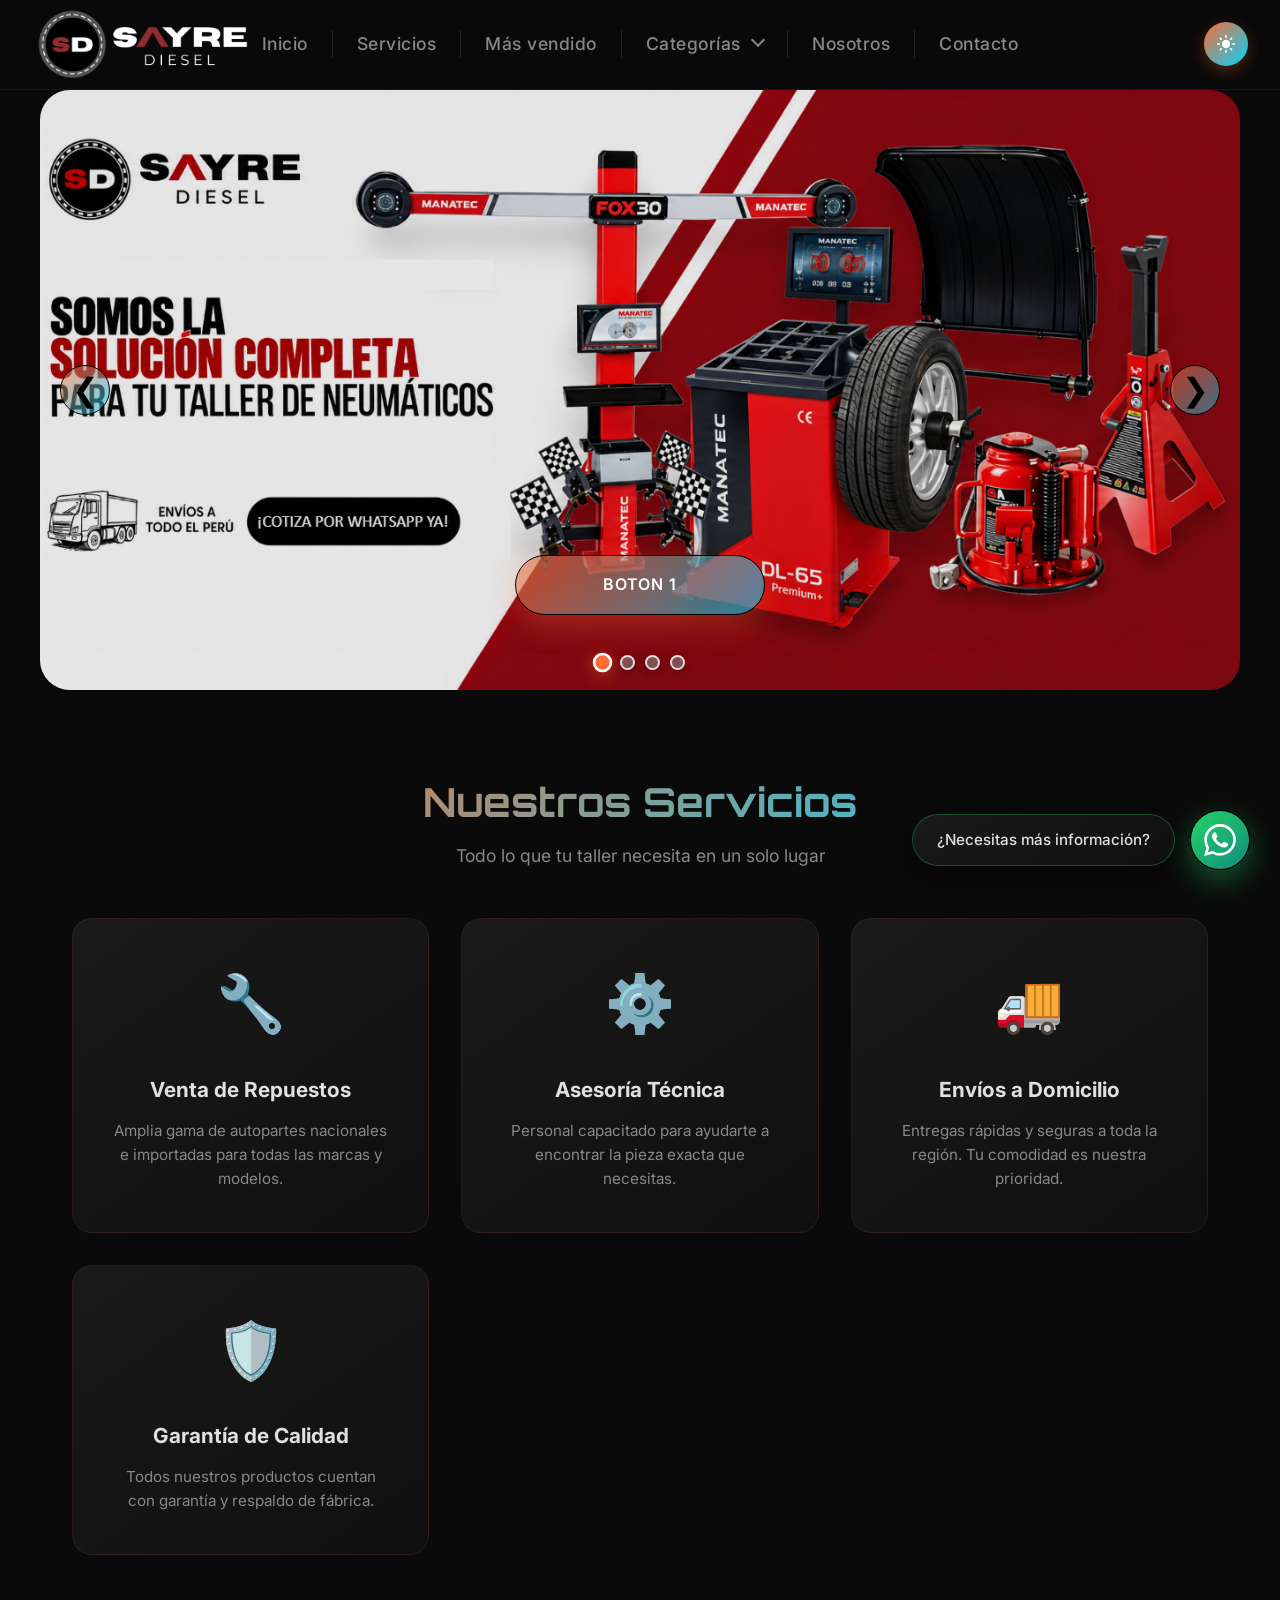
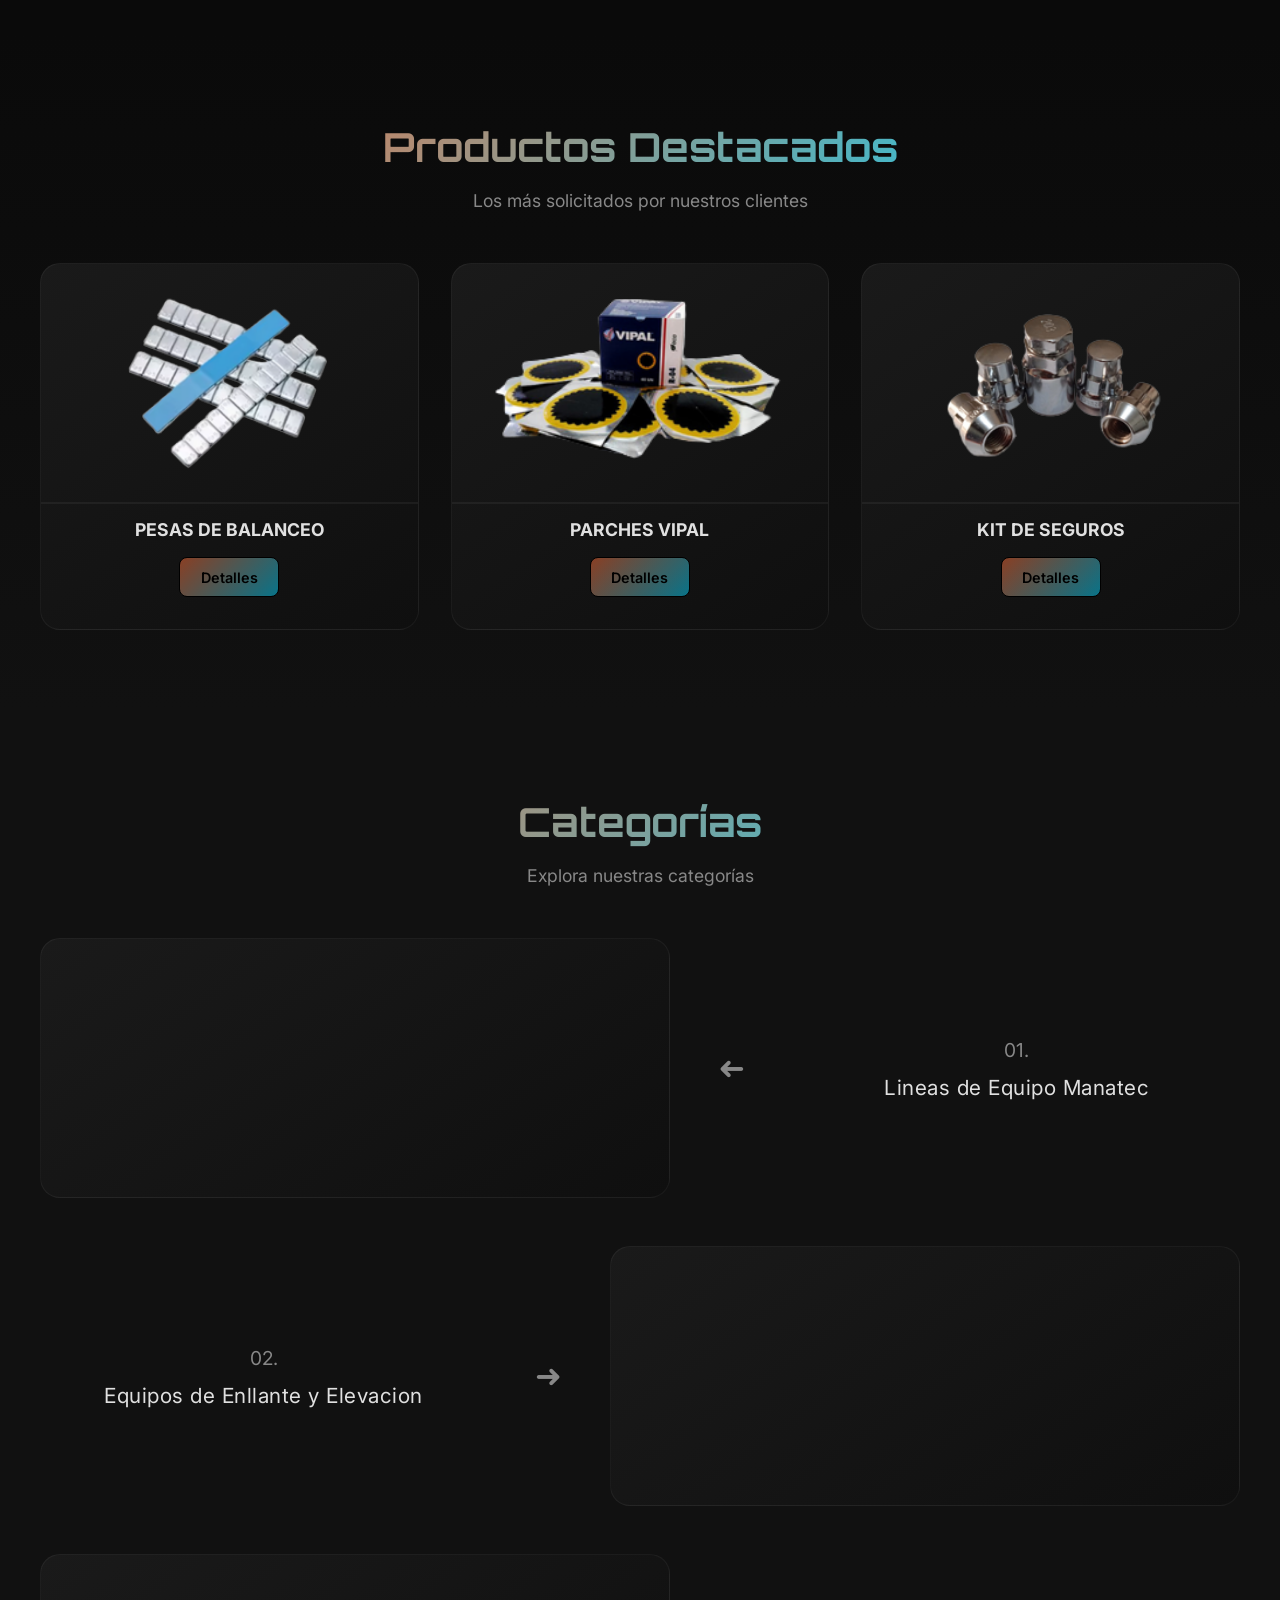
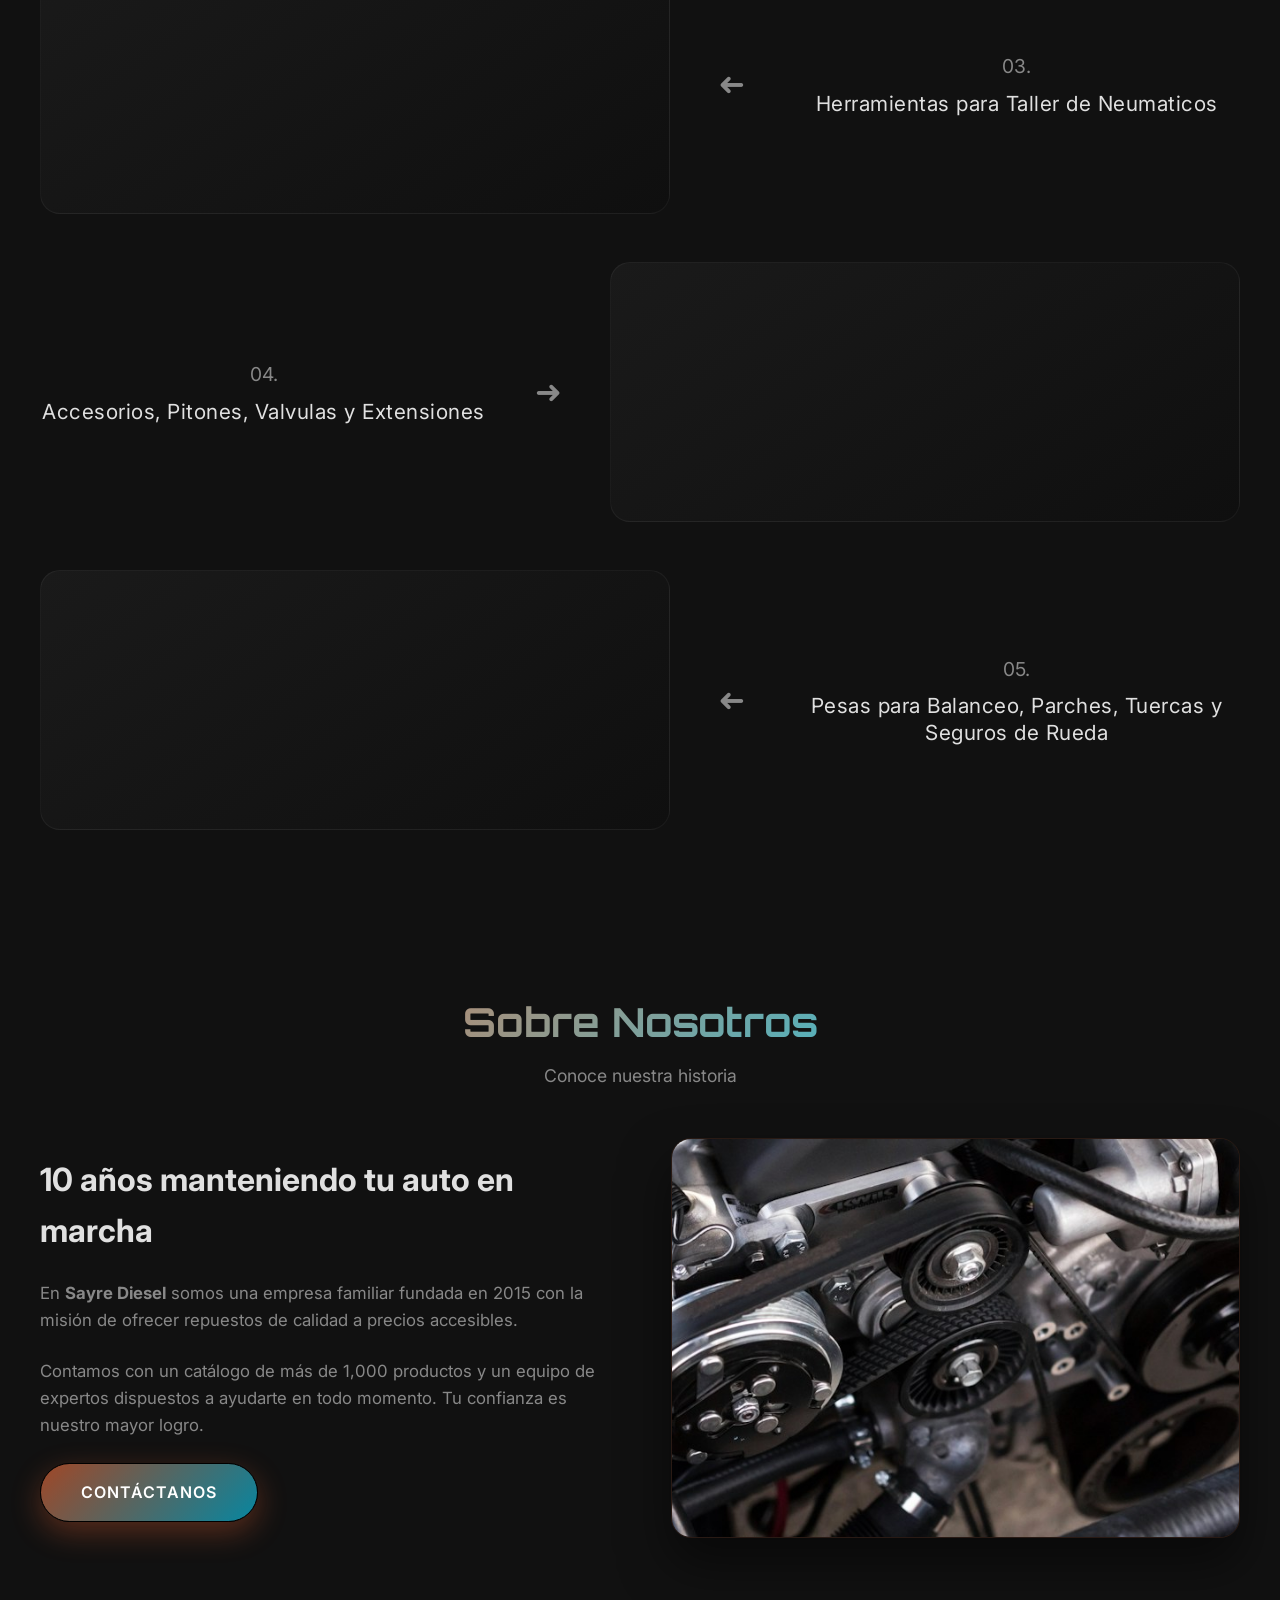
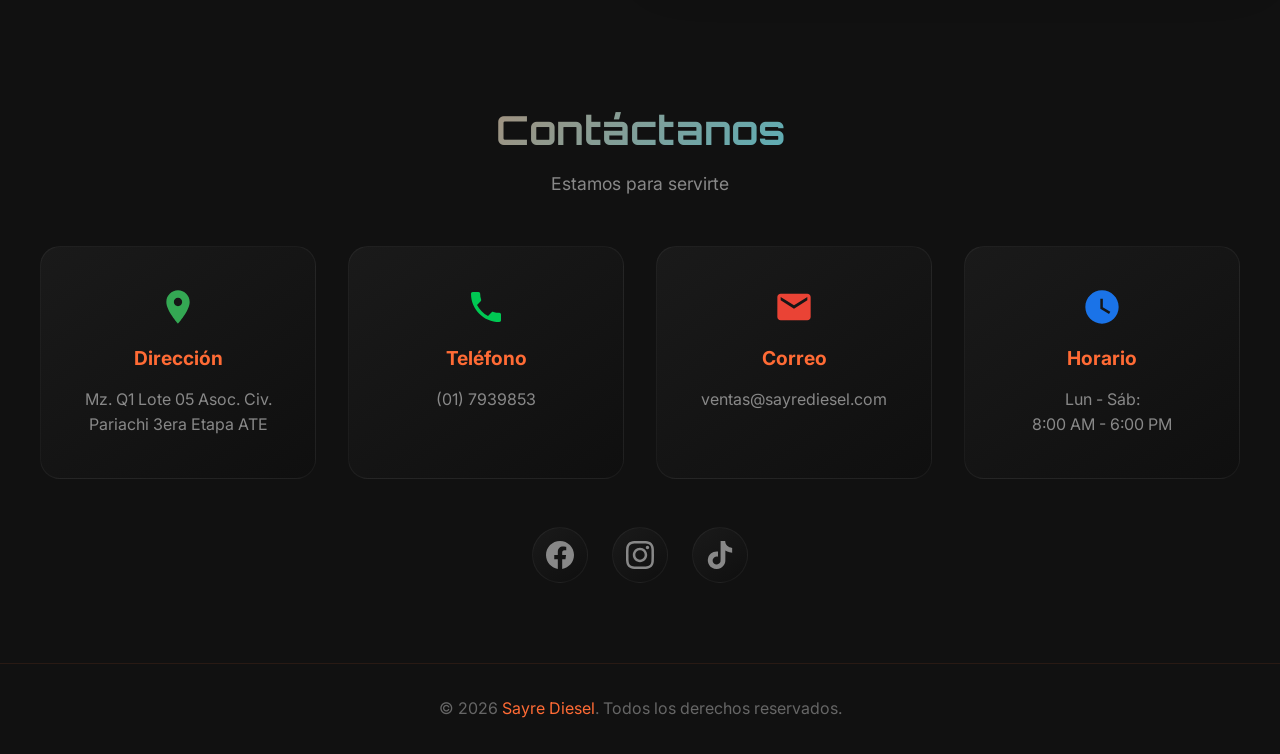
==== commit 611720c9: "Se actualizaron paginas html, estilos y nuevas imagenes" ====
--- a/index.html
+++ b/index.html
@@ -20,7 +20,7 @@
         <ul>
             <li><a href="#inicio">Inicio</a></li>
             <li><a href="#servicios">Servicios</a></li>
-            <li><a href="#productos">Productos</a></li>
+            <li><a href="#productos">Más vendido</a></li>
             <li class="dropdown">
                 <a href="#categorias">Categorías</a>
                 <ul class="dropdown-menu">
@@ -37,7 +37,7 @@
         <div class="nav-actions">
             <button class="theme-toggle" onclick="toggleTheme()" aria-label="Cambiar tema">
                 <svg class="icon-sun" viewBox="0 0 24 24" fill="currentColor" width="20" height="20">
-                    <path d="M12 7c-2.76 0-5 2.24-5 5s2.24 5 5 5 5-2.24 5-5-2.24-5-5-5zM2 13h2c.55 0 1-.45 1-1s-.45-1-1-1H2c-.55 0-1 .45-1 1s.45 1 1 1zm18 0h2c.55 0 1-.45 1-1s-.45-1-1-1h-2c-.55 0-1 .45-1 1s.45 1 1 1zM11 2v2c0 .55.45 1 1 1s1-.45 1-1V2c0-.55-.45-1-1-1s-1 .45-1 1zm0 18v2c0 .55.45 1 1 1s1-.45 1-1v-2c0-.55-.45-1-1-1s-1 .45-1 1zM5.99 4.58c-.39-.39-1.03-.39-1.41 0-.39.39-.39 1.03 0 1.41l1.06 1.06c.39.39 1.03.39 1.41 0s.39-1.03 0-1.41L5.99 4.58zm12.37 12.37c-.39-.39-1.03-.39-1.41 0-.39.39-.39 1.03 0 1.41l1.06 1.06c.39.39 1.03.39 1.41 0 .39-.39.39-1.03 0-1.41l-1.06-1.06zm1.06-10.96c.39-.39.39-1.03 0-1.41-.39-.39-1.03-.39-1.41 0l-1.06 1.06c-.39.39-.39 1.03 0 1.41s1.03.39 1.41 0l1.06-1.06zM7.05 18.36c.39-.39.39-1.03 0-1.41-.39-.39-1.03-.39-1.41 0l-1.06 1.06c-.39.39-.39 1.03 0 1.41s1.03.39 1.41 0l1.06-1.06z"/>
+                        <path d="M12 7c-2.76 0-5 2.24-5 5s2.24 5 5 5 5-2.24 5-5-2.24-5-5-5zM2 13h2c.55 0 1-.45 1-1s-.45-1-1-1H2c-.55 0-1 .45-1 1s.45 1 1 1zm18 0h2c.55 0 1-.45 1-1s-.45-1-1-1h-2c-.55 0-1 .45-1 1s.45 1 1 1zM11 2v2c0 .55.45 1 1 1s1-.45 1-1V2c0-.55-.45-1-1-1s-1 .45-1 1zm0 18v2c0 .55.45 1 1 1s1-.45 1-1v-2c0-.55-.45-1-1-1s-1 .45-1 1zM5.99 4.58c-.39-.39-1.03-.39-1.41 0-.39.39-.39 1.03 0 1.41l1.06 1.06c.39.39 1.03.39 1.41 0s.39-1.03 0-1.41L5.99 4.58zm12.37 12.37c-.39-.39-1.03-.39-1.41 0-.39.39-.39 1.03 0 1.41l1.06 1.06c.39.39 1.03.39 1.41 0 .39-.39.39-1.03 0-1.41l-1.06-1.06zm1.06-10.96c.39-.39.39-1.03 0-1.41-.39-.39-1.03-.39-1.41 0l-1.06 1.06c-.39.39-.39 1.03 0 1.41s1.03.39 1.41 0l1.06-1.06zM7.05 18.36c.39-.39.39-1.03 0-1.41-.39-.39-1.03-.39-1.41 0l-1.06 1.06c-.39.39-.39 1.03 0 1.41s1.03.39 1.41 0l1.06-1.06z"/>
                 </svg>
                 <svg class="icon-moon" viewBox="0 0 24 24" fill="currentColor" width="20" height="20">
                     <path d="M12 3c-4.97 0-9 4.03-9 9s4.03 9 9 9 9-4.03 9-9c0-.46-.04-.92-.1-1.36-.98 1.37-2.58 2.26-4.4 2.26-2.98 0-5.4-2.42-5.4-5.4 0-1.81.89-3.42 2.26-4.4-.44-.06-.9-.1-1.36-.1z"/>
@@ -146,58 +146,66 @@
             <p class="section-subtitle">Los más solicitados por nuestros clientes</p>
             <div class="productos-grid">
                 <div class="producto">
-                    <img src="imagenes/kick.png" alt="Frenos Premium">
+                    <div class="producto-imgs">
+                        <img src="imagenes/imgs-masvendido/mv-item1.png" alt="Frenos Premium" class="img-front">
+                        <div class="img-back back-texto">
+                            <h4 class="back-titulo">Optimiza el rodado de tus vehículos.</h4>
+                            <p>"Nuestras pesas de balanceo garantizan una distribución uniforme del peso en la rueda, reduciendo el desgaste irregular de los neumáticos y mejorando la estabilidad en carretera. Disponibles en varios gramajes."</p>
+                        </div>
+                    </div>
                     <div class="info">
-                        <h3>Frenos Premium</h3>
-                        <div class="precio">Desde $450</div>
-                        <p class="descripcion">Balatas y discos de freno de alta performance para tu seguridad.</p>
+                        <h3>PESAS DE BALANCEO</h3>
+                        <a href="#" class="btn-detalles">
+                            <span class="btn-text">Detalles</span>
+                            <svg class="btn-arrow" viewBox="0 0 24 24" fill="none" stroke="currentColor" stroke-width="1" width="10" height="10" preserveAspectRatio="none">
+                                <path d="M9 14L4 9l5-5"/>
+                                <path d="M4 9h10.5a5.5 5.5 0 0 1 5.5 5.5v0a5.5 5.5 0 0 1-5.5 5.5H11"/>
+                            </svg>
+                        </a>
                     </div>
                 </div>
                 <div class="producto">
-                    <img src="imagenes/baterias.jpg" alt="Baterías">
+                    <div class="producto-imgs">
+                        <img src="imagenes/imgs-masvendido/mv-item2.png" alt="Baterías" class="img-front">
+                        <div class="img-back back-texto">
+                            <h4 class="back-titulo">La solución definitiva para ponchaduras.</h4>
+                            <p>"Diseñados con tecnología de vulcanización en frío y caliente, los parches Vipal ofrecen un sellado hermético y permanente que devuelve la seguridad original a la llanta."</p>
+                        </div>
+                    </div>
                     <div class="info">
-                        <h3>Baterías</h3>
-                        <div class="precio">Desde $890</div>
-                        <p class="descripcion">Baterías de larga duración con garantía de 2 años.</p>
+                        <h3>PARCHES VIPAL</h3>
+                        <a href="#" class="btn-detalles">
+                            <span class="btn-text">Detalles</span>
+                            <svg class="btn-arrow" viewBox="0 0 24 24" fill="none" stroke="currentColor" stroke-width="1" width="10" height="10" preserveAspectRatio="none">
+                                <path d="M9 14L4 9l5-5"/>
+                                <path d="M4 9h10.5a5.5 5.5 0 0 1 5.5 5.5v0a5.5 5.5 0 0 1-5.5 5.5H11"/>
+                            </svg>
+                        </a>
                     </div>
                 </div>
                 <div class="producto">
-                    <img src="imagenes/aceites.jpg" alt="Aceites y Filtros">
+                    <div class="producto-imgs">
+                        <img src="imagenes/imgs-masvendido/mv-item3.png" alt="Aceites y Filtros" class="img-front">
+                        <div class="img-back back-texto">
+                            <h4 class="back-titulo">Máxima seguridad para tus rines.</h4>
+                            <p>"Evita sorpresas desagradables con un kit de seguros antirrobo de calidad premium. Fabricados en acero templado, son fáciles de instalar y solo se remueven con su llave codificada exclusiva."</p>
+                        </div>
+                    </div>
                     <div class="info">
-                        <h3>Aceites y Filtros</h3>
-                        <div class="precio">Desde $180</div>
-                        <p class="descripcion">Aceites sintéticos y filtros de las mejores marcas.</p>
-                    </div>
-                </div>
-                <div class="producto">
-                    <img src="imagenes/iluminacion.jpg" alt="Iluminación">
-                    <div class="info">
-                        <h3>Iluminación</h3>
-                        <div class="precio">Desde $320</div>
-                        <p class="descripcion">Faros, calaveras y accesorios de iluminación LED.</p>
-                    </div>
-                </div>
-                <div class="producto">
-                    <img src="imagenes/motor.jpg" alt="Motor">
-                    <div class="info">
-                        <h3>Partes de Motor</h3>
-                        <div class="precio">Desde $1,200</div>
-                        <p class="descripcion">Pistones, bielas, cigüeales y componentes de motor de alta calidad.</p>
-                    </div>
-                </div>
-                <div class="producto">
-                    <img src="imagenes/suspension.jpg" alt="Suspensión">
-                    <div class="info">
-                        <h3>Suspensión</h3>
-                        <div class="precio">Desde $650</div>
-                        <p class="descripcion">Amortiguadores, resortes y brazos de suspensión para un manejo suave.</p>
-                    </div>
-                </div>
-
-            </div>
-        </div>
-    </section>
-
+                        <h3>KIT DE SEGUROS</h3>
+                        <a href="#" class="btn-detalles">
+                            <span class="btn-text">Detalles</span>
+                            <svg class="btn-arrow" viewBox="0 0 24 24" fill="none" stroke="currentColor" stroke-width="1" width="10" height="10" preserveAspectRatio="none">
+                                <path d="M9 14L4 9l5-5"/>
+                                <path d="M4 9h10.5a5.5 5.5 0 0 1 5.5 5.5v0a5.5 5.5 0 0 1-5.5 5.5H11"/>
+                            </svg>
+                        </a>
+                    </div>
+                </div>
+
+            </div>
+        </div>
+    </section>
     <!-- CATEGORÍAS -->
     <section id="categorias">
         <div class="contenido">
@@ -311,19 +319,19 @@
                 </div>
             </div>
             <div class="redes-sociales">
-                <a href="#" class="red-social" aria-label="Instagram">
+                <a href="https://www.facebook.com/profile.php?id=61589103467968" target="_blank" rel="noopener noreferrer" class="red-social" aria-label="Facebook">
+                    <svg viewBox="0 0 24 24" fill="currentColor" width="28" height="28">
+                        <path d="M24 12.073c0-6.627-5.373-12-12-12s-12 5.373-12 12c0 5.99 4.388 10.954 10.125 11.854v-8.385H7.078v-3.47h3.047V9.43c0-3.007 1.792-4.669 4.533-4.669 1.312 0 2.686.235 2.686.235v2.953H15.83c-1.491 0-1.956.925-1.956 1.874v2.25h3.328l-.532 3.47h-2.796v8.385C19.612 23.027 24 18.062 24 12.073z"/>
+                    </svg>
+                </a>
+                <a href="https://www.instagram.com/sayrediesel/?hl=es" target="_blank" rel="noopener noreferrer" class="red-social" aria-label="Instagram">
                     <svg viewBox="0 0 24 24" fill="currentColor" width="28" height="28">
                         <path d="M12 2.163c3.204 0 3.584.012 4.85.07 3.252.148 4.771 1.691 4.919 4.919.058 1.265.069 1.645.069 4.849 0 3.205-.012 3.584-.069 4.849-.149 3.225-1.664 4.771-4.919 4.919-1.266.058-1.644.07-4.85.07-3.204 0-3.584-.012-4.849-.07-3.26-.149-4.771-1.699-4.919-4.92-.058-1.265-.07-1.644-.07-4.849 0-3.204.013-3.583.07-4.849.149-3.227 1.664-4.771 4.919-4.919 1.266-.057 1.645-.069 4.849-.069zm0-2.163c-3.259 0-3.667.014-4.947.072-4.358.2-6.78 2.618-6.98 6.98-.059 1.281-.073 1.689-.073 4.948 0 3.259.014 3.668.072 4.948.2 4.358 2.618 6.78 6.98 6.98 1.281.058 1.689.072 4.948.072 3.259 0 3.668-.014 4.948-.072 4.354-.2 6.782-2.618 6.979-6.98.059-1.28.073-1.689.073-4.948 0-3.259-.014-3.667-.072-4.947-.196-4.354-2.617-6.78-6.979-6.98-1.281-.059-1.69-.073-4.949-.073zm0 5.838c-3.403 0-6.162 2.759-6.162 6.162s2.759 6.163 6.162 6.163 6.162-2.759 6.162-6.163c0-3.403-2.759-6.162-6.162-6.162zm0 10.162c-2.209 0-4-1.79-4-4 0-2.209 1.791-4 4-4s4 1.791 4 4c0 2.21-1.791 4-4 4zm6.406-11.845c-.796 0-1.441.645-1.441 1.44s.645 1.44 1.441 1.44c.795 0 1.439-.645 1.439-1.44s-.644-1.44-1.439-1.44z"/>
                     </svg>
                 </a>
-                <a href="#" class="red-social" aria-label="TikTok">
+                <a href="https://www.tiktok.com/@sayrediesel" target="_blank" rel="noopener noreferrer" class="red-social" aria-label="TikTok">
                     <svg viewBox="0 0 24 24" fill="currentColor" width="28" height="28">
                         <path d="M12.525.02c1.31-.02 2.61-.01 3.91-.02.08 1.53.63 3.09 1.75 4.17 1.12 1.11 2.7 1.62 4.24 1.79v4.03c-1.44-.05-2.89-.35-4.2-.97-.57-.26-1.1-.59-1.62-.93-.01 2.92.01 5.84-.02 8.75-.08 1.4-.54 2.79-1.35 3.94-1.31 1.92-3.58 3.17-5.91 3.21-1.43.08-2.86-.31-4.08-1.03-2.02-1.19-3.44-3.37-3.65-5.71-.02-.5-.03-1-.01-1.49.18-1.9 1.12-3.72 2.58-4.96 1.66-1.44 3.98-2.13 6.15-1.72.02 1.48-.04 2.96-.04 4.44-.99-.32-2.15-.23-3.02.37-.63.41-1.11 1.04-1.36 1.75-.21.51-.15 1.07-.14 1.61.24 1.64 1.82 3.02 3.5 2.87 1.12-.01 2.19-.66 2.77-1.61.19-.33.4-.67.41-1.06.1-1.79.06-3.57.07-5.36.01-4.03-.01-8.05.02-12.07z"/>
-                    </svg>
-                </a>
-                <a href="#" class="red-social" aria-label="Facebook">
-                    <svg viewBox="0 0 24 24" fill="currentColor" width="28" height="28">
-                        <path d="M24 12.073c0-6.627-5.373-12-12-12s-12 5.373-12 12c0 5.99 4.388 10.954 10.125 11.854v-8.385H7.078v-3.47h3.047V9.43c0-3.007 1.792-4.669 4.533-4.669 1.312 0 2.686.235 2.686.235v2.953H15.83c-1.491 0-1.956.925-1.956 1.874v2.25h3.328l-.532 3.47h-2.796v8.385C19.612 23.027 24 18.062 24 12.073z"/>
                     </svg>
                 </a>
             </div>
--- a/styles.css
+++ b/styles.css
@@ -554,7 +554,7 @@
     border: 1px solid var(--border-light);
     border-radius: 20px;
     overflow: hidden;
-    transition: all 0.4s;
+    transition: all 0.5s;
 }
 
 .producto:hover {
@@ -563,11 +563,60 @@
     box-shadow: 0 25px 50px var(--shadow-color);
 }
 
-.producto img {
+.producto-imgs {
+    position: relative;
     width: 100%;
-    height: 220px;
-    object-fit: cover;
-    transition: transform 0.4s;
+}
+
+.producto-imgs img {
+    width: 100%;
+    height: auto;
+    max-height: 230px;
+    object-fit: contain;
+    object-position: center;
+    transition: opacity 0.6s, transform 0.3s;
+    padding: 15px 0;
+}
+
+.producto-imgs .img-back {
+    position: absolute;
+    top: 0;
+    left: 0;
+    opacity: 0;
+    pointer-events: none;
+}
+
+.producto-imgs.show-back .img-front {
+    opacity: 0;
+}
+
+.producto-imgs.show-back .img-back {
+    opacity: 1;
+}
+
+.producto-imgs .back-texto {
+    width: 100%;
+    height: 100%;
+    display: flex;
+    flex-direction: column;
+    justify-content: center;
+    align-items: center;
+    padding: 15px;
+    box-sizing: border-box;
+    text-align: center;
+    transition: opacity 0.6s, transform 0.3s;
+}
+
+.back-texto .back-titulo {
+    color: #d32f2f;
+    font-size: 1.1rem;
+    margin-bottom: 0.6rem;
+}
+
+.back-texto p {
+    font-size: 0.9rem;
+    line-height: 1.5;
+    color: var(--text-primary);
 }
 
 .producto:hover img {
@@ -575,25 +624,101 @@
 }
 
 .producto .info {
-    padding: 1.5rem;
+    padding: 0.8rem 0.8rem 1.5rem 0.8rem;
+    border-top: 2px solid var(--border-light);
+    text-align: center;
 }
 
 .producto .info h3 {
     color: var(--text-primary);
-    margin-bottom: 0.5rem;
-    font-size: 1.2rem;
+    margin-bottom: 0.8rem;
+    font-size: 1.1rem;
 }
 
 .producto .info .precio {
     color: var(--accent-orange);
-    font-size: 1.4rem;
+    font-size: 1.2rem;
     font-weight: 700;
+}
+
+.btn-detalles {
+    display: inline-flex;
+    align-items: center;
+    justify-content: center;
+    padding: 0.5rem 1.5rem;
+    width: 100px;
+    height: 40px;
+    box-sizing: border-box;
+    background: linear-gradient(135deg, rgba(255, 107, 53, 0.50), rgba(0, 212, 255, 0.50));
+    border: 1px solid #000;
+    color: #000;
+    border-radius: 8px;
+    text-decoration: none;
+    font-size: 0.9rem;
+    font-weight: 600;
+    transition: all 0.3s;
+    position: relative;
+    overflow: hidden;
+}
+
+.btn-detalles .btn-text {
+    display: flex;
+    align-items: center;
+    justify-content: center;
+    position: absolute;
+    top: 0;
+    left: 0;
+    width: 100%;
+    height: 100%;
+    transition: opacity 0.3s, transform 0.3s;
+}
+
+.btn-detalles .btn-arrow {
+    display: flex;
+    align-items: center;
+    justify-content: center;
+    position: absolute;
+    top: 0;
+    left: 0;
+    width: 100%;
+    height: 100%;
+    transition: opacity 0.3s, transform 0.3s;
+}
+
+.btn-detalles svg.btn-arrow {
+    flex-shrink: 0;
+    width: 25px;
+    height: 25px;
+    top: 50%;
+    left: 50%;
+    margin-top: -12.5px;
+    margin-left: -12.5px;
+}
+
+.btn-detalles .btn-arrow {
+    opacity: 0;
+    transform: scale(0.5);
+}
+
+.btn-detalles.active .btn-text {
+    opacity: 0;
+    transform: scale(0.5);
+}
+
+.btn-detalles.active .btn-arrow {
+    opacity: 1;
+    transform: scale(1);
+}
+
+.btn-detalles:hover {
+    background: linear-gradient(135deg, rgba(255, 107, 53, 0.85), rgba(0, 212, 255, 0.85));
+    border-color: #000;
 }
 
 .producto .info .descripcion {
     color: var(--text-secondary);
-    font-size: 0.9rem;
-    margin-top: 0.5rem;
+    font-size: 0.8rem;
+    margin-top: 0.3rem;
 }
 
 /* ===== CATEGORÍAS ===== */
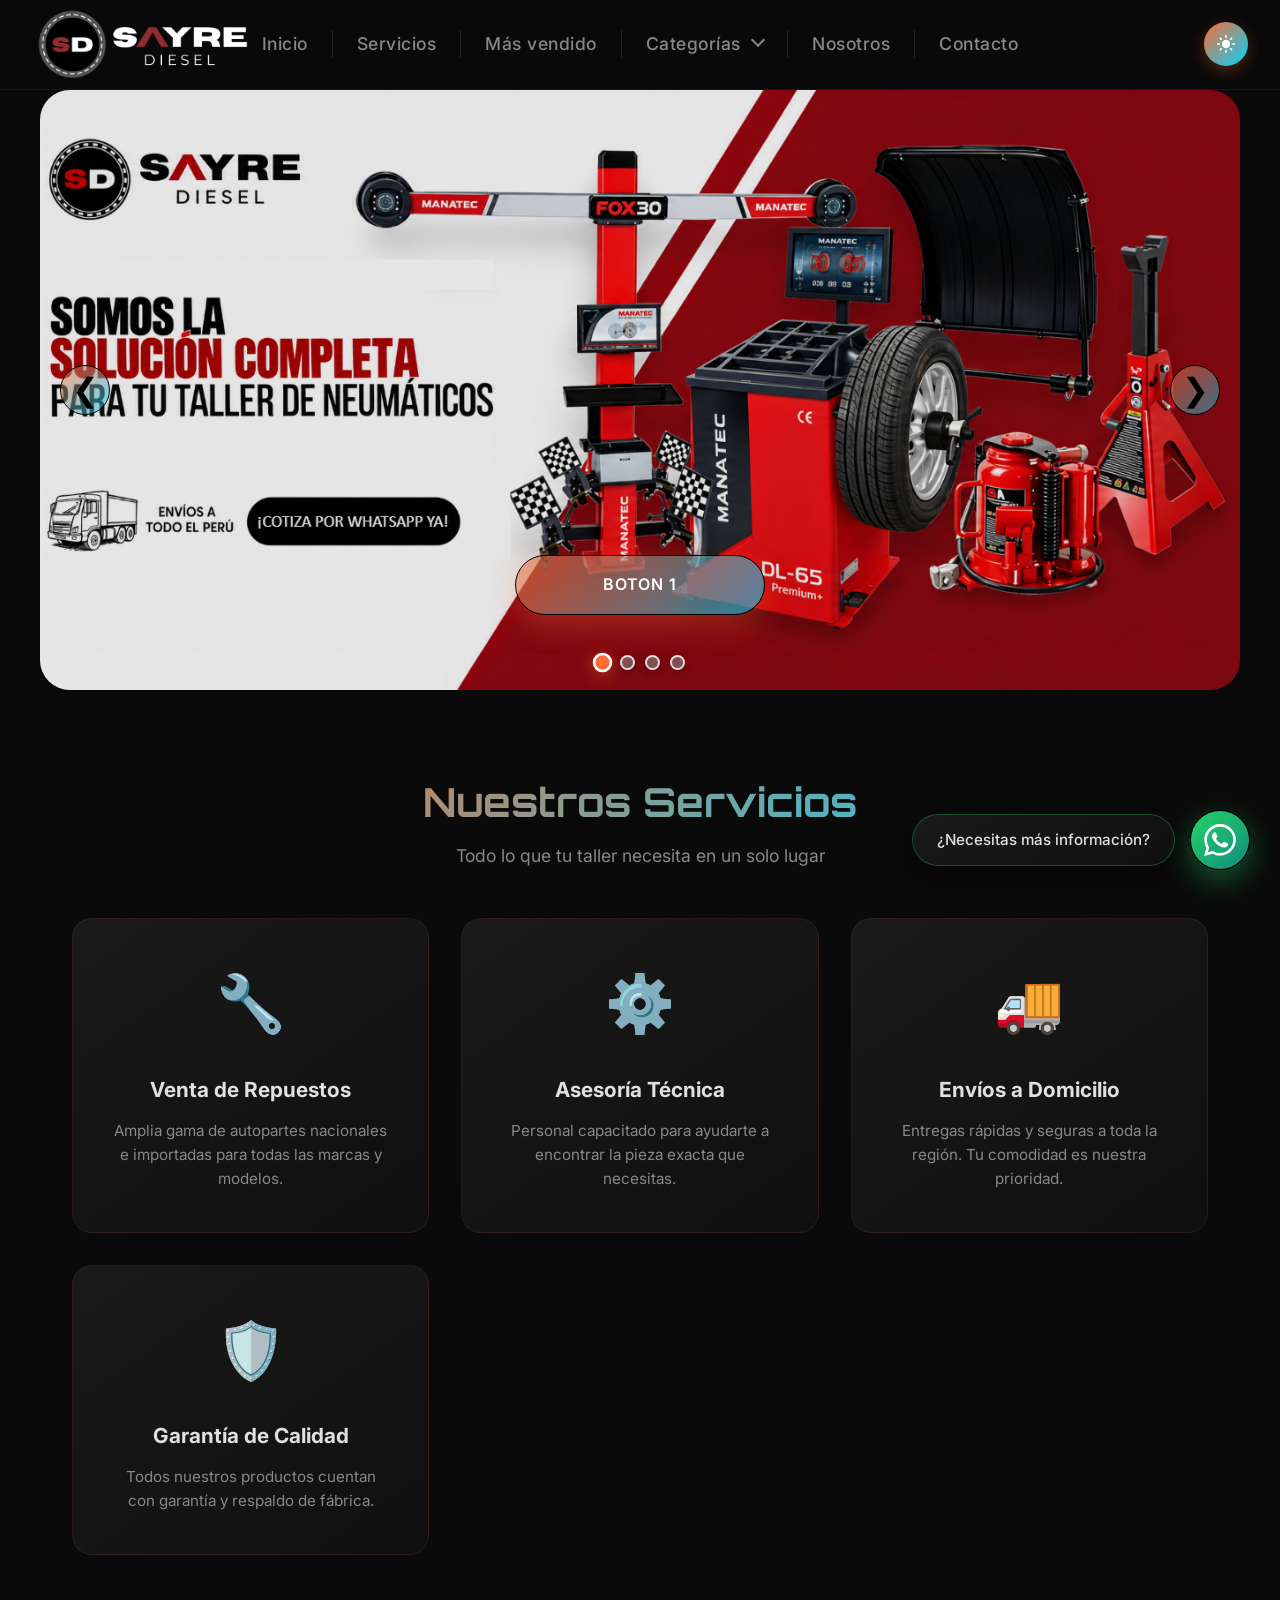
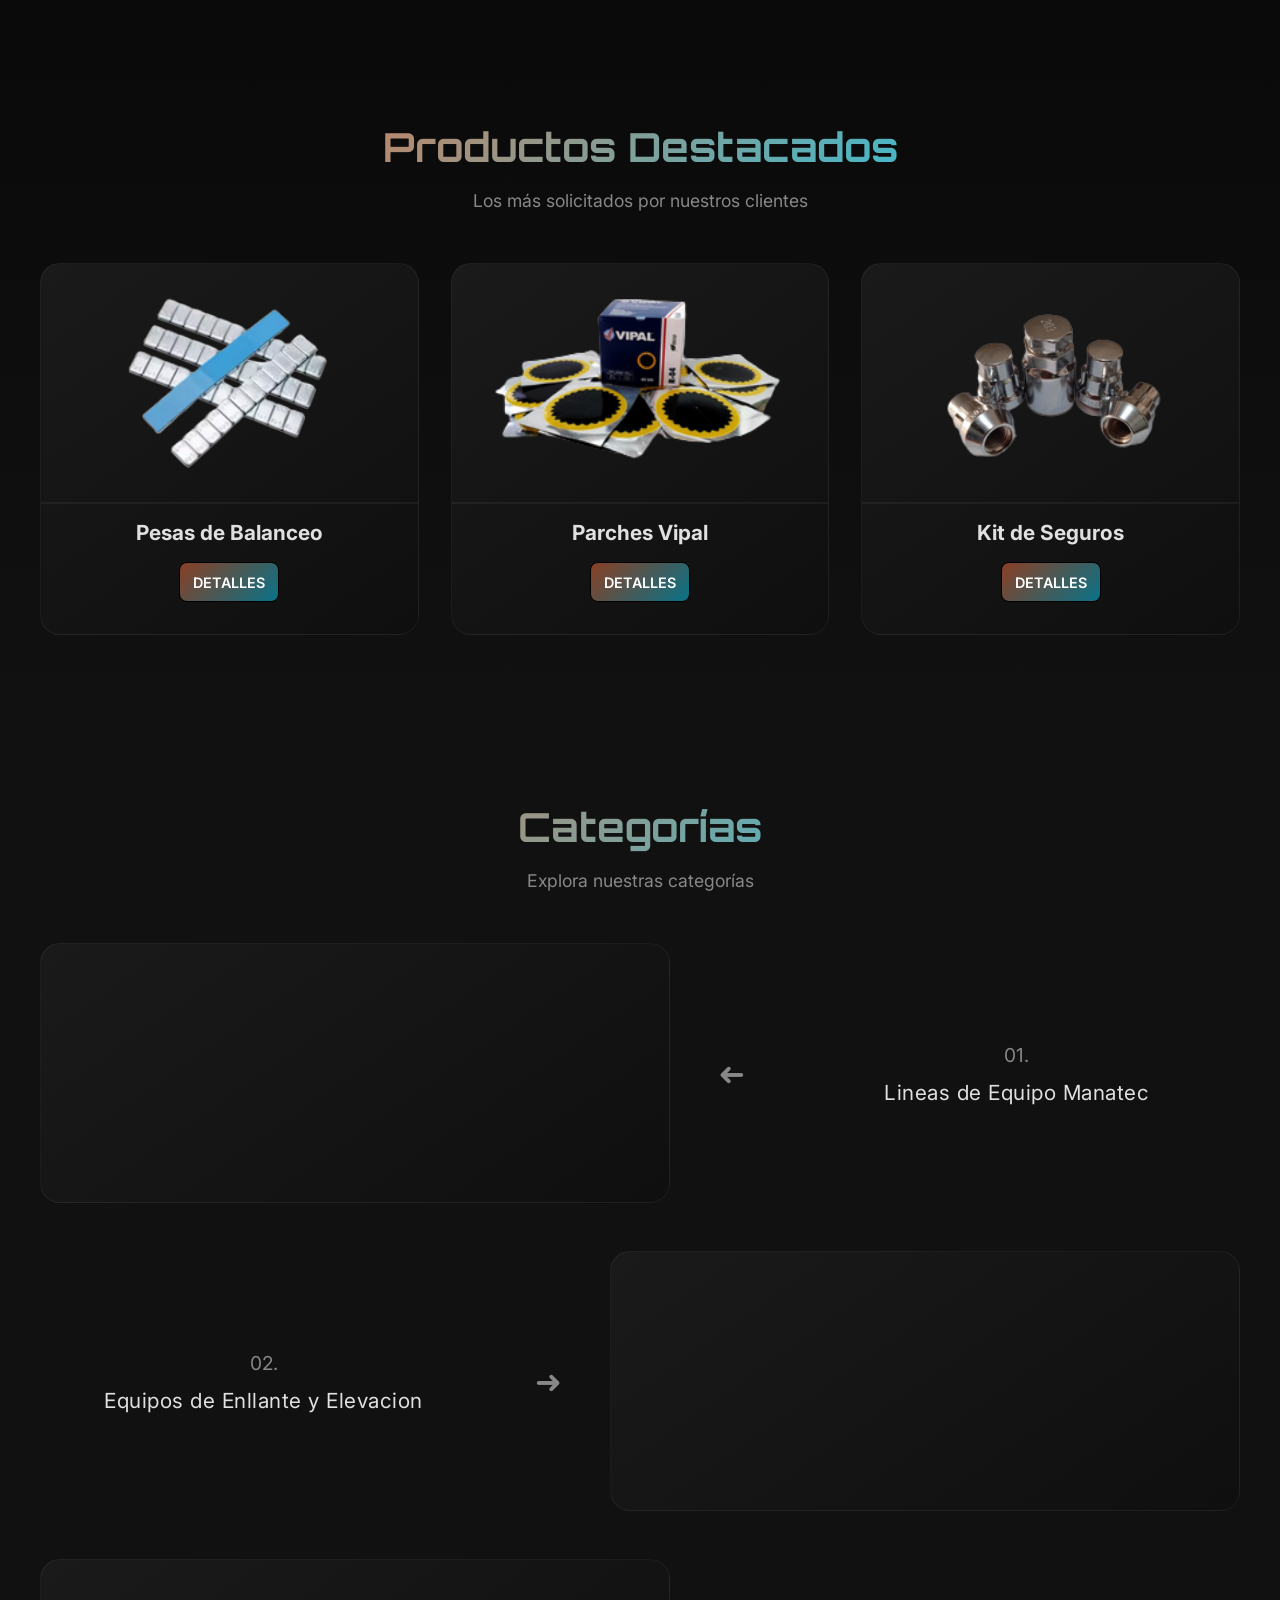
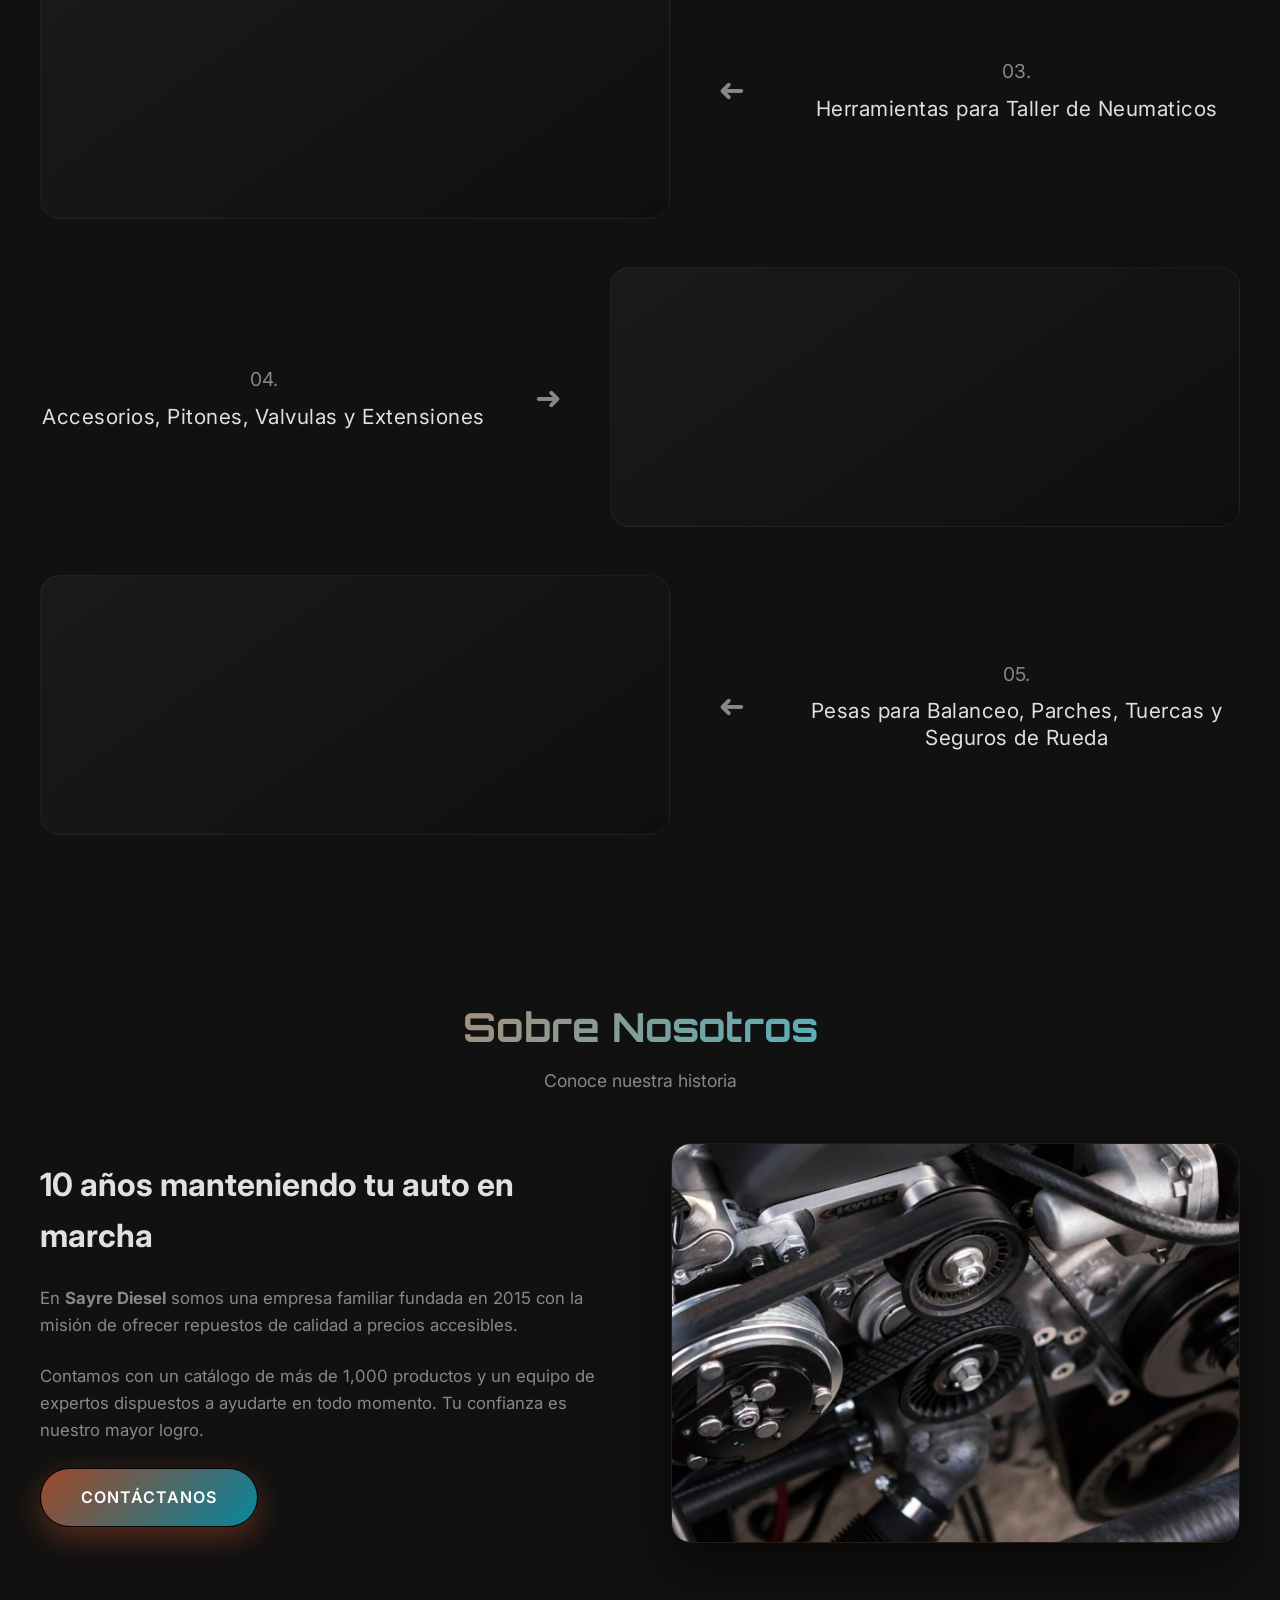
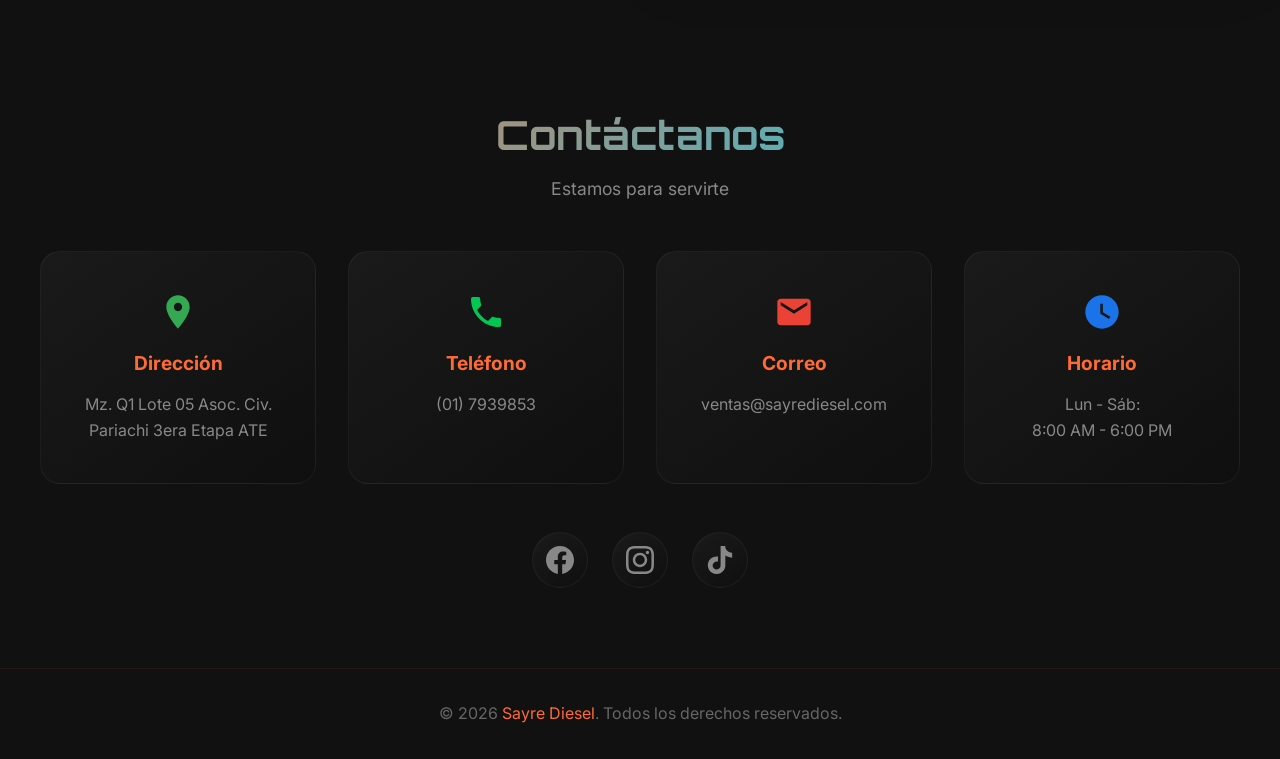
==== commit f9dc2640: "Se actualizaron estilos y contenido de la pagina-2" ====
--- a/index.html
+++ b/index.html
@@ -24,11 +24,11 @@
             <li class="dropdown">
                 <a href="#categorias">Categorías</a>
                 <ul class="dropdown-menu">
-                    <li><a href="lineas-manatec.html">Lineas de Equipo Manatec</a></li>
-                    <li><a href="equipos-enllante.html">Equipos de Enllante y Elevacion</a></li>
-                    <li><a href="herramientas-neumaticos.html">Herramientas para Taller de Neumaticos</a></li>
-                    <li><a href="accesorios-pitones.html">Accesorios, Pitones, Valvulas y Extensiones</a></li>
-                    <li><a href="pesas-balanceo.html">Pesas para Balanceo, Parches, Tuercas y Seguros de Rueda</a></li>
+                    <li><a href="lineas-manatec.html">01. Lineas de Equipo Manatec</a></li>
+                    <li><a href="equipos-enllante.html">02. Equipos de Enllante y Elevacion</a></li>
+                    <li><a href="herramientas-neumaticos.html">03. Herramientas para Taller de Neumaticos</a></li>
+                    <li><a href="accesorios-pitones.html">04. Accesorios, Pitones, Valvulas y Extensiones</a></li>
+                    <li><a href="pesas-balanceo.html">05. Pesas para Balanceo, Parches, Tuercas y Seguros de Rueda</a></li>
                 </ul>
             </li>
             <li><a href="#nosotros">Nosotros</a></li>
@@ -139,7 +139,7 @@
         </div>
     </section>
 
-    <!-- PRODUCTOS -->
+    <!-- MAS VENDIDO -->
     <section id="productos">
         <div class="contenido">
             <h2 class="section-title">Productos Destacados</h2>
@@ -154,9 +154,9 @@
                         </div>
                     </div>
                     <div class="info">
-                        <h3>PESAS DE BALANCEO</h3>
+                        <h3>Pesas de Balanceo</h3>
                         <a href="#" class="btn-detalles">
-                            <span class="btn-text">Detalles</span>
+                            <span class="btn-text">DETALLES</span>
                             <svg class="btn-arrow" viewBox="0 0 24 24" fill="none" stroke="currentColor" stroke-width="1" width="10" height="10" preserveAspectRatio="none">
                                 <path d="M9 14L4 9l5-5"/>
                                 <path d="M4 9h10.5a5.5 5.5 0 0 1 5.5 5.5v0a5.5 5.5 0 0 1-5.5 5.5H11"/>
@@ -173,9 +173,9 @@
                         </div>
                     </div>
                     <div class="info">
-                        <h3>PARCHES VIPAL</h3>
+                        <h3>Parches Vipal</h3>
                         <a href="#" class="btn-detalles">
-                            <span class="btn-text">Detalles</span>
+                            <span class="btn-text">DETALLES</span>
                             <svg class="btn-arrow" viewBox="0 0 24 24" fill="none" stroke="currentColor" stroke-width="1" width="10" height="10" preserveAspectRatio="none">
                                 <path d="M9 14L4 9l5-5"/>
                                 <path d="M4 9h10.5a5.5 5.5 0 0 1 5.5 5.5v0a5.5 5.5 0 0 1-5.5 5.5H11"/>
@@ -192,9 +192,9 @@
                         </div>
                     </div>
                     <div class="info">
-                        <h3>KIT DE SEGUROS</h3>
+                        <h3>Kit de Seguros</h3>
                         <a href="#" class="btn-detalles">
-                            <span class="btn-text">Detalles</span>
+                            <span class="btn-text">DETALLES</span>
                             <svg class="btn-arrow" viewBox="0 0 24 24" fill="none" stroke="currentColor" stroke-width="1" width="10" height="10" preserveAspectRatio="none">
                                 <path d="M9 14L4 9l5-5"/>
                                 <path d="M4 9h10.5a5.5 5.5 0 0 1 5.5 5.5v0a5.5 5.5 0 0 1-5.5 5.5H11"/>
--- a/styles.css
+++ b/styles.css
@@ -632,7 +632,7 @@
 .producto .info h3 {
     color: var(--text-primary);
     margin-bottom: 0.8rem;
-    font-size: 1.1rem;
+    font-size: 1.3rem;
 }
 
 .producto .info .precio {
@@ -651,7 +651,7 @@
     box-sizing: border-box;
     background: linear-gradient(135deg, rgba(255, 107, 53, 0.50), rgba(0, 212, 255, 0.50));
     border: 1px solid #000;
-    color: #000;
+    color: #fff;
     border-radius: 8px;
     text-decoration: none;
     font-size: 0.9rem;
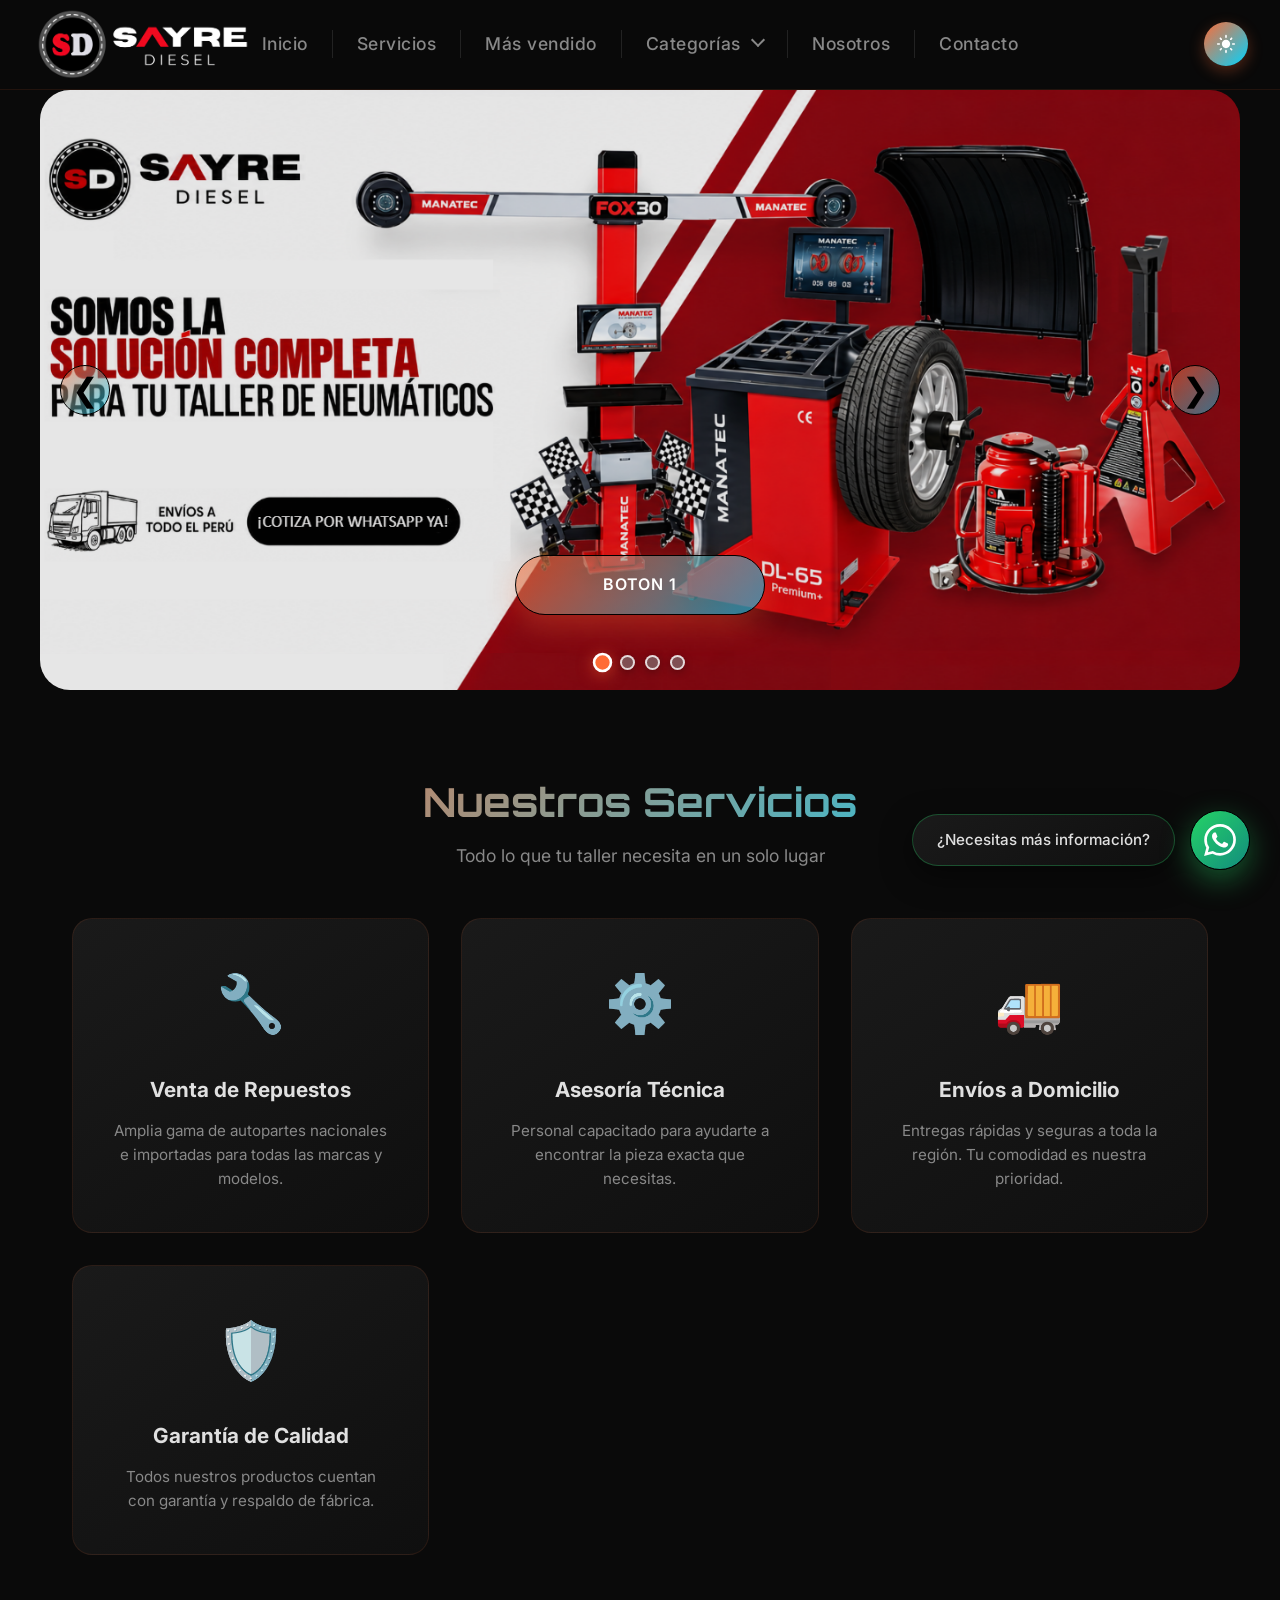
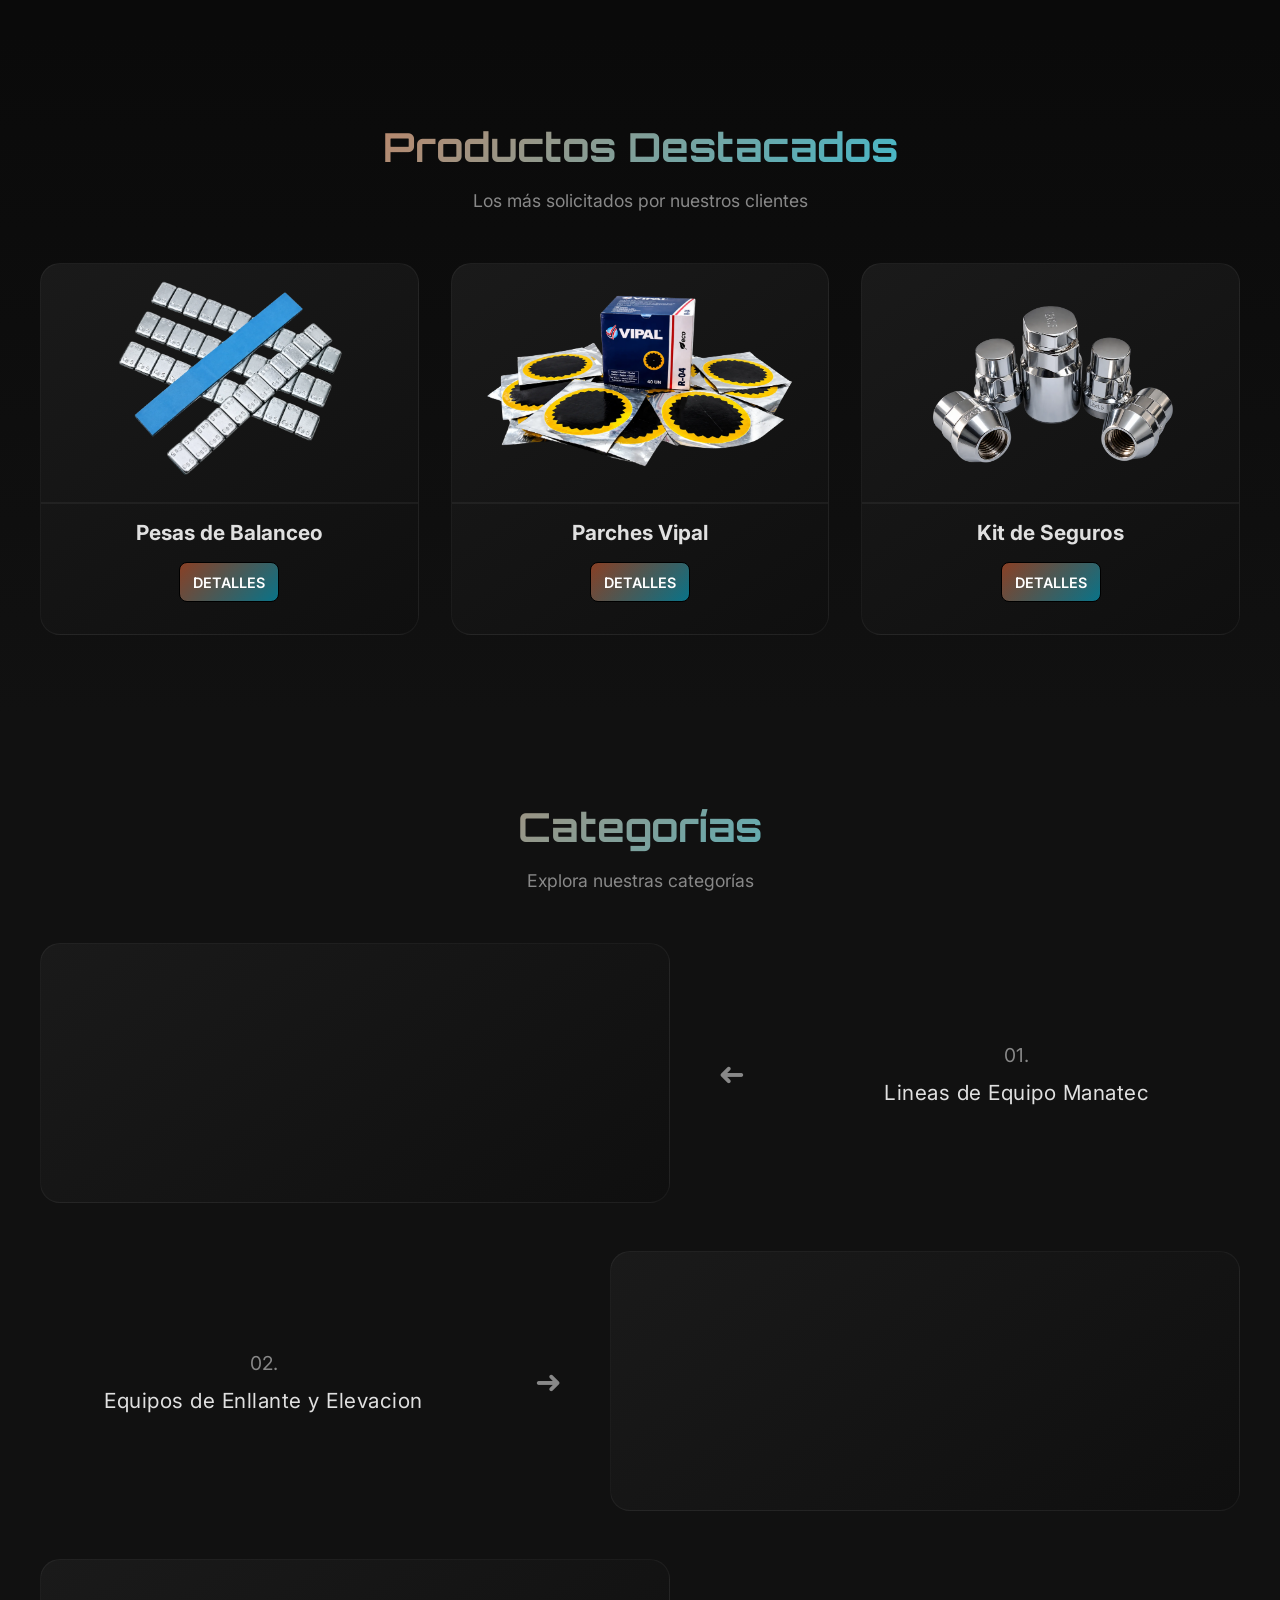
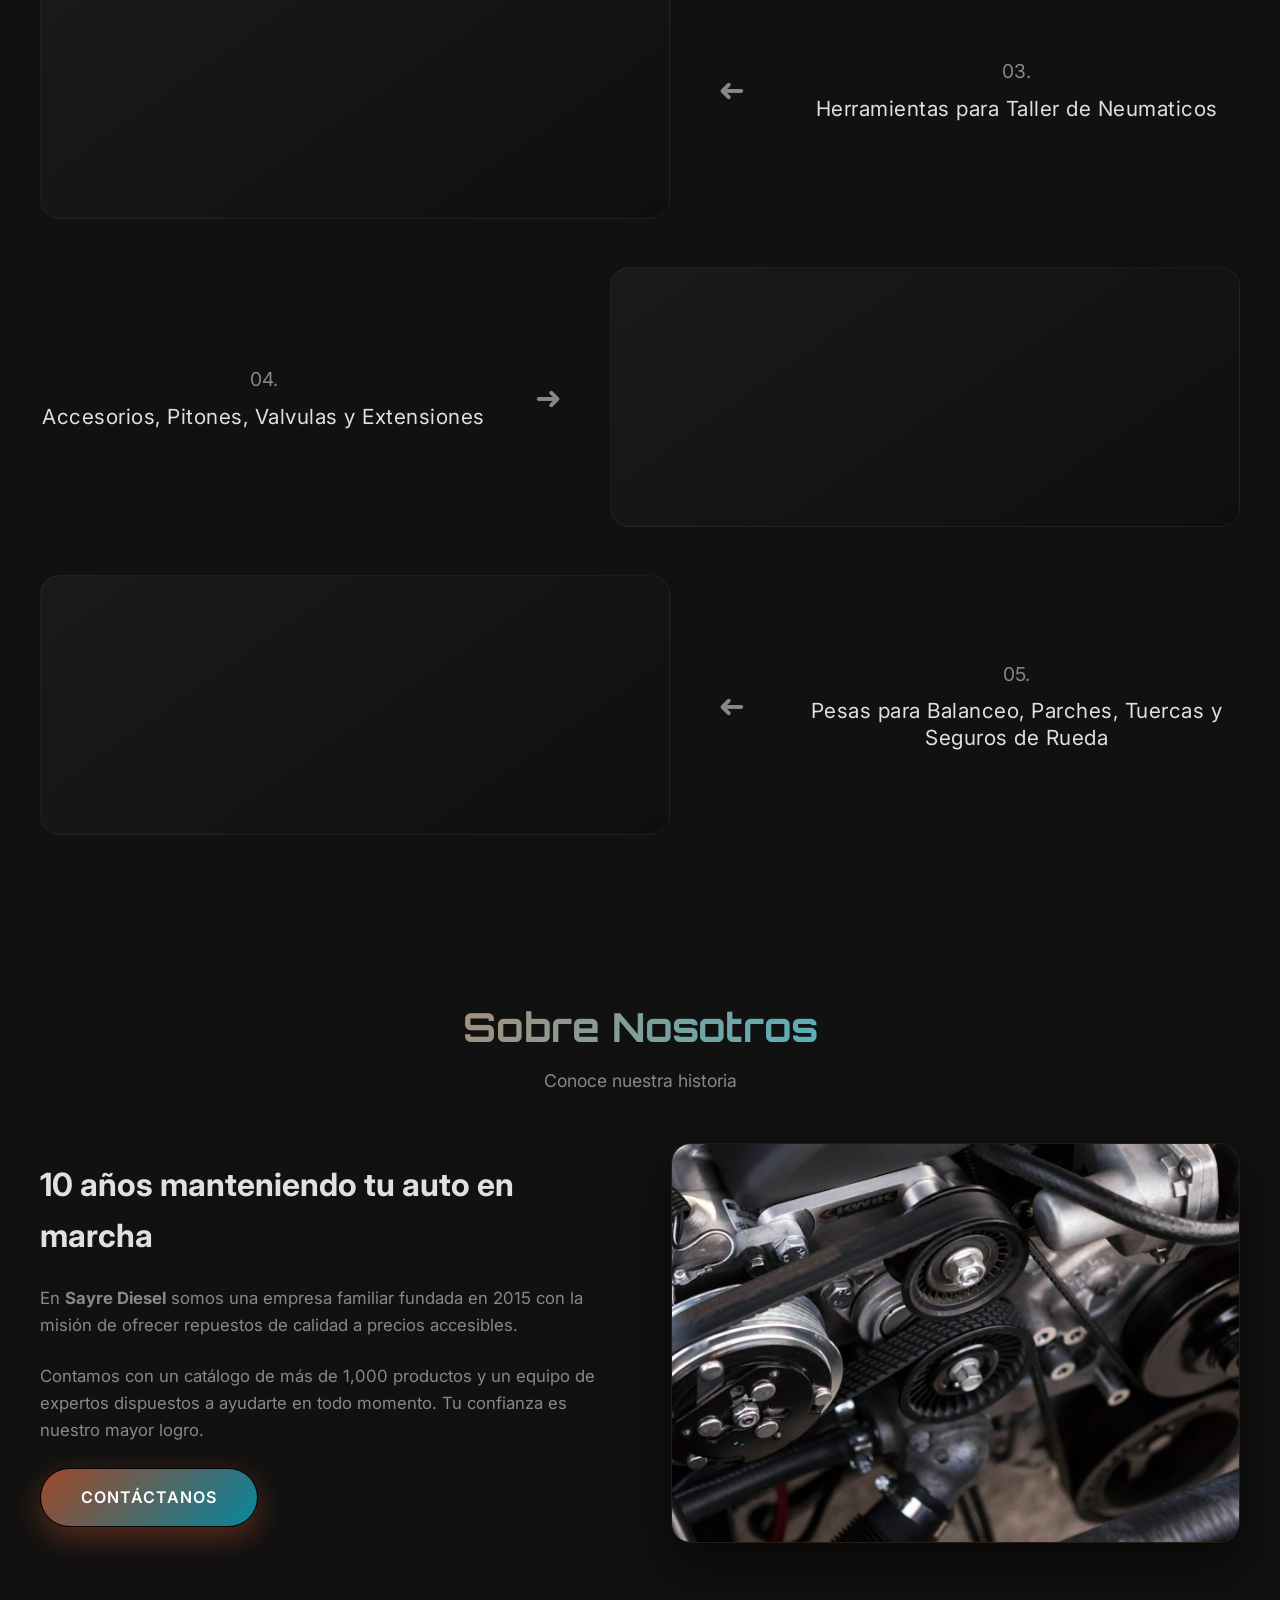
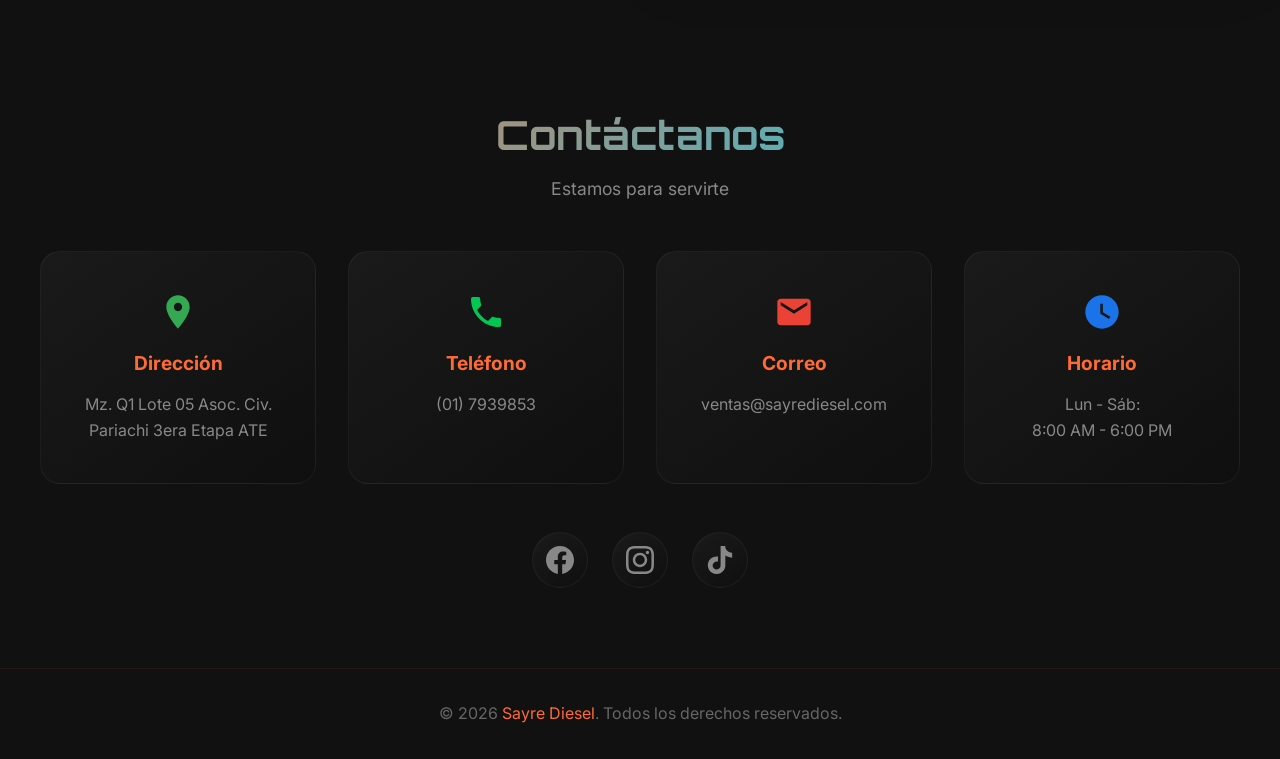
==== commit 50257ec3: "Se agregaron las nuevas imagenes en formato WebP" ====
--- a/index.html
+++ b/index.html
@@ -13,8 +13,8 @@
     <nav>
         <div class="logo">
             <a href="#inicio">
-                <img src="imagenes/Logo-sayre-diesel-noche.png" alt="Sayre Diesel" class="logo-img logo-dark">
-                <img src="imagenes/Logo-sayre-diesel-dia.png" alt="Sayre Diesel" class="logo-img logo-light">
+                <img src="imagenes/Logo-sayre-diesel-noche.webp" alt="Sayre Diesel" class="logo-img logo-dark">
+                <img src="imagenes/Logo-sayre-diesel-dia.webp" alt="Sayre Diesel" class="logo-img logo-light">
             </a>
         </div>
         <ul>
@@ -24,11 +24,11 @@
             <li class="dropdown">
                 <a href="#categorias">Categorías</a>
                 <ul class="dropdown-menu">
-                    <li><a href="lineas-manatec.html">01. Lineas de Equipo Manatec</a></li>
-                    <li><a href="equipos-enllante.html">02. Equipos de Enllante y Elevacion</a></li>
-                    <li><a href="herramientas-neumaticos.html">03. Herramientas para Taller de Neumaticos</a></li>
-                    <li><a href="accesorios-pitones.html">04. Accesorios, Pitones, Valvulas y Extensiones</a></li>
-                    <li><a href="pesas-balanceo.html">05. Pesas para Balanceo, Parches, Tuercas y Seguros de Rueda</a></li>
+                    <li><a href="sub-paginas/01-lineas-manatec.html">01. Lineas de Equipo Manatec</a></li>
+                    <li><a href="sub-paginas/02-equipos-enllante.html">02. Equipos de Enllante y Elevacion</a></li>
+                    <li><a href="sub-paginas/03-herramientas-neumaticos.html">03. Herramientas para Taller de Neumaticos</a></li>
+                    <li><a href="sub-paginas/04-accesorios-pitones.html">04. Accesorios, Pitones, Valvulas y Extensiones</a></li>
+                    <li><a href="sub-paginas/05-pesas-balanceo.html">05. Pesas para Balanceo, Parches, Tuercas y Seguros de Rueda</a></li>
                 </ul>
             </li>
             <li><a href="#nosotros">Nosotros</a></li>
@@ -147,7 +147,7 @@
             <div class="productos-grid">
                 <div class="producto">
                     <div class="producto-imgs">
-                        <img src="imagenes/imgs-masvendido/mv-item1.png" alt="Frenos Premium" class="img-front">
+                        <img src="imagenes/imgs-masvendido/mv-item1.webp" alt="Frenos Premium" class="img-front">
                         <div class="img-back back-texto">
                             <h4 class="back-titulo">Optimiza el rodado de tus vehículos.</h4>
                             <p>"Nuestras pesas de balanceo garantizan una distribución uniforme del peso en la rueda, reduciendo el desgaste irregular de los neumáticos y mejorando la estabilidad en carretera. Disponibles en varios gramajes."</p>
@@ -166,7 +166,7 @@
                 </div>
                 <div class="producto">
                     <div class="producto-imgs">
-                        <img src="imagenes/imgs-masvendido/mv-item2.png" alt="Baterías" class="img-front">
+                        <img src="imagenes/imgs-masvendido/mv-item2.webp" alt="Baterías" class="img-front">
                         <div class="img-back back-texto">
                             <h4 class="back-titulo">La solución definitiva para ponchaduras.</h4>
                             <p>"Diseñados con tecnología de vulcanización en frío y caliente, los parches Vipal ofrecen un sellado hermético y permanente que devuelve la seguridad original a la llanta."</p>
@@ -185,7 +185,7 @@
                 </div>
                 <div class="producto">
                     <div class="producto-imgs">
-                        <img src="imagenes/imgs-masvendido/mv-item3.png" alt="Aceites y Filtros" class="img-front">
+                        <img src="imagenes/imgs-masvendido/mv-item3.webp" alt="Aceites y Filtros" class="img-front">
                         <div class="img-back back-texto">
                             <h4 class="back-titulo">Máxima seguridad para tus rines.</h4>
                             <p>"Evita sorpresas desagradables con un kit de seguros antirrobo de calidad premium. Fabricados en acero templado, son fáciles de instalar y solo se remueven con su llave codificada exclusiva."</p>
@@ -213,7 +213,7 @@
             <p class="section-subtitle">Explora nuestras categorías</p>
             <div class="categorias-grid">
                 <div class="categoria-item">
-                    <a href="lineas-manatec.html" class="categoria-img"></a>
+                    <a href="sub-paginas/01-lineas-manatec.html" class="categoria-img"></a>
                     <span class="categoria-arrow">&#10140;</span>
                     <div class="categoria-texto">
                         <span class="categoria-num">01.</span>
@@ -221,7 +221,7 @@
                     </div>
                 </div>
                 <div class="categoria-item reverse">
-                    <a href="equipos-enllante.html" class="categoria-img"></a>
+                    <a href="sub-paginas/02-equipos-enllante.html" class="categoria-img"></a>
                     <span class="categoria-arrow">&#10140;</span>
                     <div class="categoria-texto">
                         <span class="categoria-num">02.</span>
@@ -229,7 +229,7 @@
                     </div>
                 </div>
                 <div class="categoria-item">
-                    <a href="herramientas-neumaticos.html" class="categoria-img"></a>
+                    <a href="sub-paginas/03-herramientas-neumaticos.html" class="categoria-img"></a>
                     <span class="categoria-arrow">&#10140;</span>
                     <div class="categoria-texto">
                         <span class="categoria-num">03.</span>
@@ -237,7 +237,7 @@
                     </div>
                 </div>
                 <div class="categoria-item reverse">
-                    <a href="accesorios-pitones.html" class="categoria-img"></a>
+                    <a href="sub-paginas/04-accesorios-pitones.html" class="categoria-img"></a>
                     <span class="categoria-arrow">&#10140;</span>
                     <div class="categoria-texto">
                         <span class="categoria-num">04.</span>
@@ -245,7 +245,7 @@
                     </div>
                 </div>
                 <div class="categoria-item">
-                    <a href="pesas-balanceo.html" class="categoria-img"></a>
+                    <a href="sub-paginas/05-pesas-balanceo.html" class="categoria-img"></a>
                     <span class="categoria-arrow">&#10140;</span>
                     <div class="categoria-texto">
                         <span class="categoria-num">05.</span>
--- a/styles.css
+++ b/styles.css
@@ -800,19 +800,49 @@
 #lineas-manatec {
     background: var(--bg-primary);
     max-width: 100%;
-    padding: 1.6rem 2rem 5rem;
+    padding: 1.6rem 2rem 1.6rem;
     scroll-margin-top: 40px;
 }
 
 #lineas-manatec .contenido {
     max-width: 1200px;
     margin: 0 auto;
+    display: flex;
+    flex-direction: column;
+    min-height: 50rem;
+}
+
+#lineas-manatec .section-title,
+#lineas-manatec .section-subtitle {
+    flex-shrink: 0;
+}
+
+#lineas-manatec .manatec-grid {
+    margin-top: auto;
 }
 
 .manatec-grid {
     display: grid;
-    grid-template-columns: repeat(3, 1fr);
-    gap: 2rem;
+    grid-template-columns: repeat(7, 1fr);
+    gap: 1rem;
+    align-items: center;
+}
+
+/* Todas las ventanitas menos la numero 4 */
+.manatec-item:not(:nth-child(4)) {
+    width: 80px;
+    justify-self: center;
+}
+
+/* Ventanita 4: se mantiene en su tamaño original (Ancho) */
+.manatec-item:nth-child(4) {
+    width: 130px;
+    justify-self: center;
+}
+
+/* Ventanita 4: se mantiene en su tamaño original (Altura) */
+.manatec-item:nth-child(4) .manatec-img {
+    height: 130px;
 }
 
 .manatec-item {
@@ -820,26 +850,94 @@
     border: 1px solid var(--border-light);
     border-radius: 20px;
     overflow: hidden;
-    transition: all 0.4s;
     box-shadow: 0 4px 15px rgba(0, 0, 0, 0.2);
-}
-
-.manatec-item:hover {
-    transform: translateY(-10px) scale(1.02);
-    border-color: rgba(255, 107, 53, 0.3);
-    box-shadow: 0 25px 50px var(--shadow-color);
 }
 
 .manatec-img {
     width: 100%;
-    height: 220px;
+    height: 70px;
     background: rgba(128, 128, 128, 0.15);
     border-bottom: 1px solid var(--border-light);
+    display: flex;
+    align-items: center;
+    justify-content: center;
+    overflow: hidden;
+    position: relative;
+}
+
+.manatec-img img {
+    max-width: 100%;
+    max-height: 100%;
+    object-fit: contain;
+}
+
+/* Imágenes de las 6 ventanitas: mantienen su tamaño actual (no crecen) */
+.manatec-item:not(:nth-child(4)) .manatec-img img {
+    max-height: 60px;
+}
+
+.manatec-viewer {
+    display: flex;
+    align-items: center;
+    justify-content: center;
+    gap: 10rem;
+    padding: 1.3rem 0;
+    margin-top: -3rem;
+}
+
+.manatec-viewer img {
+    width: 777px;
+    height: 541px;
+    max-width: 100%;
+    object-fit: contain;
+    border-radius: 12px;
+}
+
+.viewer-btn {
+    background: linear-gradient(135deg, rgba(255, 107, 53, 0.50), rgba(0, 212, 255, 0.50));
+    border: 1px solid #000;
+    color: #000;
+    width: 48px;
+    height: 48px;
+    border-radius: 50%;
+    font-size: 1.4rem;
+    cursor: pointer;
+    display: flex;
+    align-items: center;
+    justify-content: center;
+    transition: all 0.3s;
+    flex-shrink: 0;
+    transform: translateY(-5rem);
+    box-shadow: 0 5px 15px rgba(255, 107, 53, 0.3);
+}
+
+.viewer-btn:hover {
+    background: linear-gradient(135deg, rgba(255, 107, 53, 0.85), rgba(0, 212, 255, 0.85));
+    transform: translateY(-5rem) scale(1.05);
+    box-shadow: 0 8px 20px rgba(255, 107, 53, 0.4);
+}
+
+/* Botones en los extremos del carrusel (sin loop) */
+.viewer-btn:disabled {
+    opacity: 0.3;
+    cursor: not-allowed;
+    pointer-events: none;
+}
+
+/* Durante la animación del carrusel las imágenes se deslizan fuera de su ventanita */
+.manatec-grid.animando .manatec-item,
+.manatec-grid.animando .manatec-img {
+    overflow: visible;
+}
+
+.manatec-grid.animando .manatec-img img {
+    position: relative;
+    z-index: 5;
 }
 
 .manatec-item .info {
-    padding: 1.5rem;
-    min-height: 120px;
+    padding: 0.8rem;
+    min-height: 70px;
 }
 
 /* ===== NOSOTROS ===== */
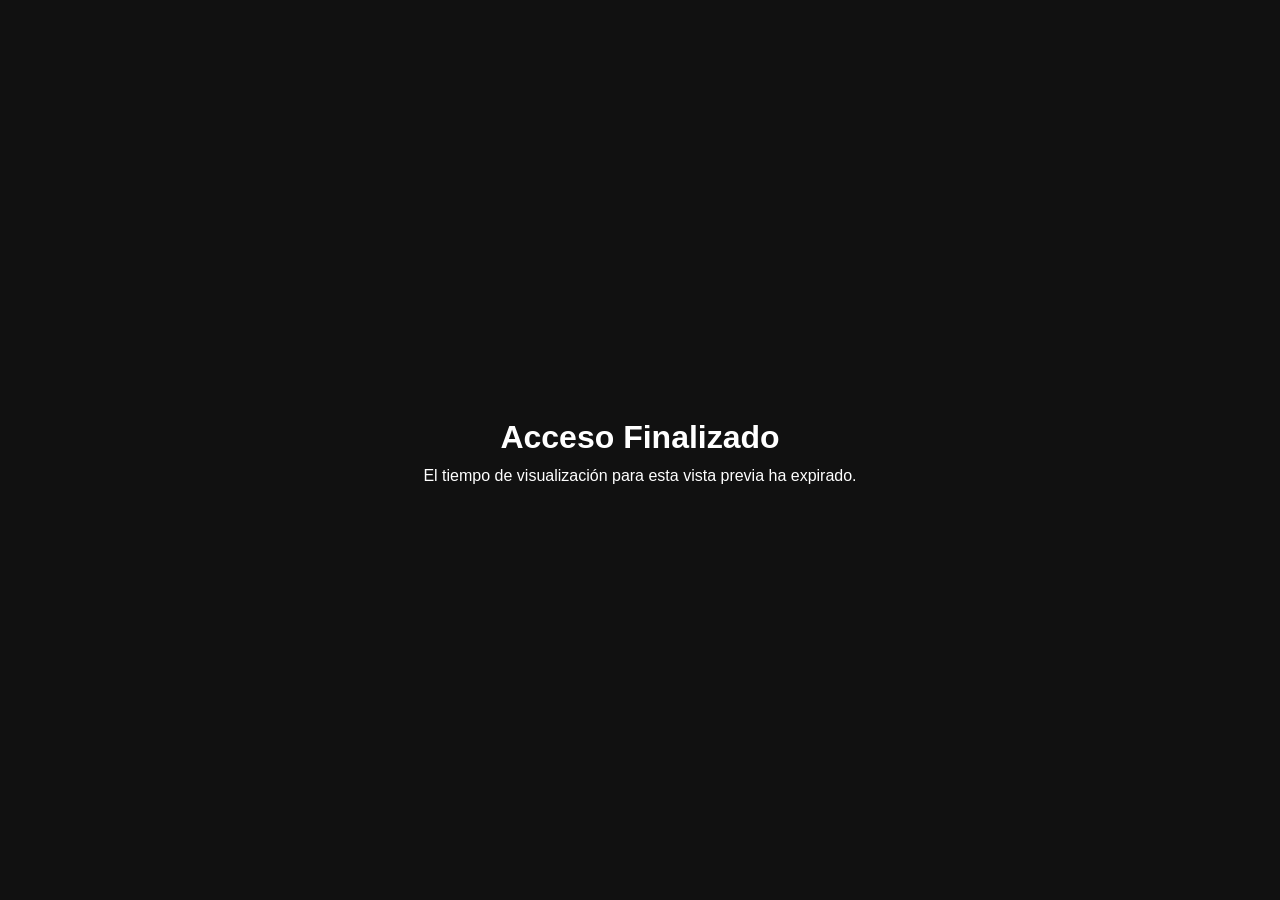
==== commit 4b223373: "Se agregaron las nuevas imagenes en formato WebP" ====
--- a/index.html
+++ b/index.html
@@ -81,23 +81,23 @@
     <section class="hero" id="inicio">
         <div class="carousel">
             <div class="carousel-track">
-                <div class="carousel-slide" style="background-image: url('imagenes/imgs-slides/new-slide-01.png');">
-                    <a href="#productos" class="btn">
+                <div class="carousel-slide" style="background-image: url('imagenes/imgs-slides/new-slide-01.webp');">
+                    <!-- <a href="#productos" class="btn">
                         <span>Boton 1</span>
-                    </a>
+                    </a> -->
                 </div>
                 <div class="carousel-slide" style="background-image: url('imagenes/slide2.jpg');">
-                    <a href="#contacto" class="btn">Contactar</a>
+                    <!-- <a href="#contacto" class="btn">Boton 2</a> -->
                 </div>
                 <div class="carousel-slide" style="background-image: url('imagenes/slide3.jpg');">
-                    <h1><span>Garantía</span> de calidad</h1>
-                    <p>Todos nuestros productos cuentan con garantía y respaldo de fábrica. Tu tranquilidad es nuestra mayor recompensa.</p>
-                    <a href="#servicios" class="btn">Ver Servicios</a>
+                    <!-- <h1><span>Garantía</span> de calidad</h1>
+                    <p>Todos nuestros productos cuentan con garantía y respaldo de fábrica. Tu tranquilidad es nuestra mayor recompensa.</p> -->
+                    <!-- <a href="#servicios" class="btn">Boton 3</a> -->
                 </div>
                 <div class="carousel-slide" style="background-image: url('imagenes/slide4.jpg');">
-                    <h1><span>+10,000</span> productos en catálogo</h1>
-                    <p>Contamos con un amplio inventario de repuestos nacionales e importados para todas las marcas y modelos.</p>
-                    <a href="#productos" class="btn">Ver Catálogo</a>
+                    <!-- <h1><span>+10,000</span> productos en catálogo</h1>
+                    <p>Contamos con un amplio inventario de repuestos nacionales e importados para todas las marcas y modelos.</p> -->
+                    <!-- <a href="#productos" class="btn">Boton 4</a> -->
                 </div>
             </div>
             <button class="carousel-btn prev" onclick="changeSlide(-1)">&#10094;</button>
